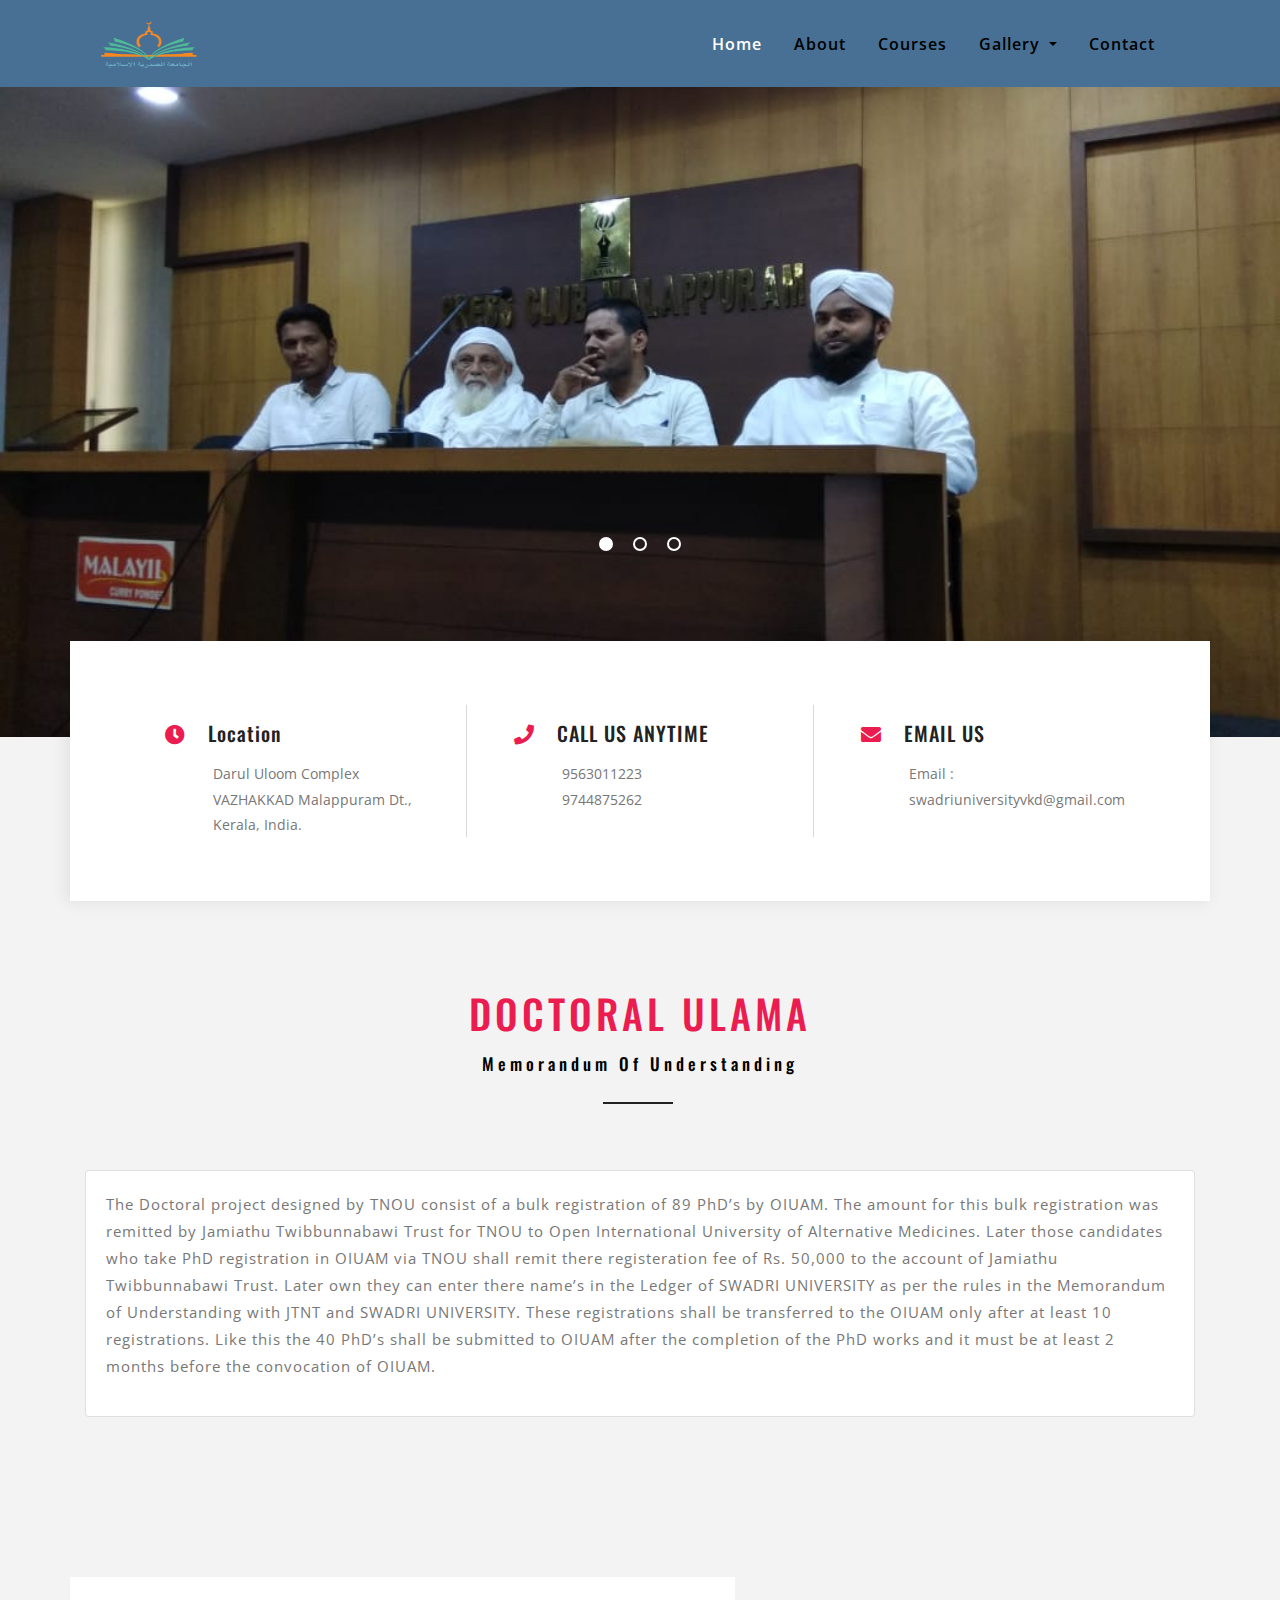
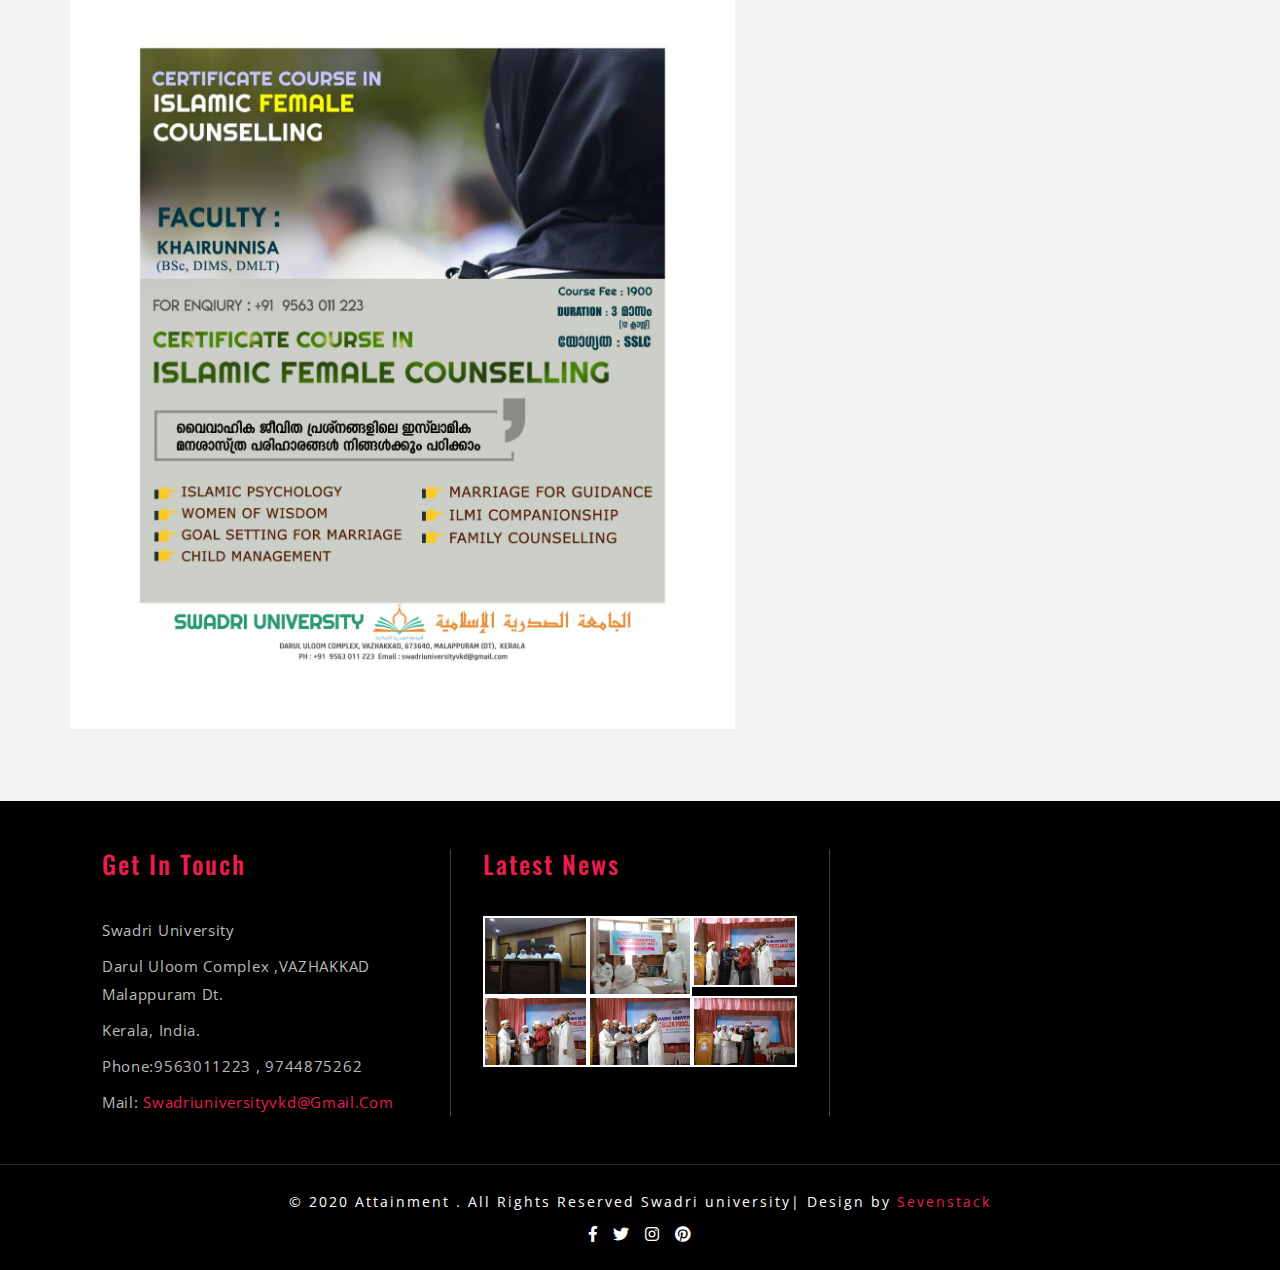
==== index.html @ e58b85b8 "fist comment" ====
<!--
Author: W3layouts
Author URL: http://w3layouts.com
License: Creative Commons Attribution 3.0 Unported
License URL: http://creativecommons.org/licenses/by/3.0/
-->
<!DOCTYPE html>
<html lang="zxx">

<head>
	<title>Swadri University</title>
	<!-- for-mobile-apps -->
	<meta name="viewport" content="width=device-width, initial-scale=1">
	  <meta charset="utf-8" />
	<meta name="keywords" content="Attainment Responsive web template, Bootstrap Web Templates, Flat Web Templates, Android Compatible web template, 
Smartphone Compatible web template, free webdesigns for Nokia, Samsung, LG, SonyEricsson, Motorola web design" />
	<script> 
		addEventListener("load", function () {
			setTimeout(hideURLbar, 0);
		}, false);

		function hideURLbar() {
			window.scrollTo(0, 1);
		}
	</script>
	<!-- //for-mobile-apps -->
	 <link href="css/bootstrap.css" type="text/css" rel="stylesheet" media="all">
	<!--banner slider  -->
	<link href="css/JiSlider.css" rel="stylesheet">
	<!-- //banner-slider -->
		<link rel="stylesheet" href="css/flexslider.css" type="text/css" media="screen" property="" />
	<link href="css/font-awesome.css" rel="stylesheet">
	<link href="css/style.css" rel="stylesheet" type="text/css" media="all" />
	<link href="//fonts.googleapis.com/css?family=Oswald:400,500,600,700" rel="stylesheet">
<link href="//fonts.googleapis.com/css?family=Open+Sans:300,300i,400,400i,600,600i,700,700i,800,800i&amp;subset=cyrillic,cyrillic-ext,greek,greek-ext,latin-ext,vietnamese" rel="stylesheet">

</head>

<body>
	<!-- header -->
	<section class="w3layouts-header py-2">
		<div class="container">
			  <!-- header -->
        <header>
                <nav class="navbar navbar-expand-lg navbar-light bg-gradient-secondary">
                    <h1>
                        <a class="navbar-brand" href="index.html">
                         <img src="images/logo.png" height="50" width="100">
                        </a>
                    </h1>
                    <button class="navbar-toggler ml-md-auto" type="button" data-toggle="collapse" data-target="#navbarSupportedContent" aria-controls="navbarSupportedContent"
                        aria-expanded="false" aria-label="Toggle navigation">
                        <span class="navbar-toggler-icon"></span>
                    </button>
                    <div class="collapse navbar-collapse" id="navbarSupportedContent">
                        <ul class="navbar-nav ml-lg-auto text-center">
                            <li class="nav-item active  mr-3">
                                <a class="nav-link" href="index.html">Home
                                    <span class="sr-only">(current)</span>
                                </a>
                            </li>
                            <li class="nav-item  mr-3">
                                <a class="nav-link" href="about.html">about</a>
                            </li>
							 <li class="nav-item  mr-3">
                                <a class="nav-link" href="services.html">Courses</a>
                            </li>
                            <li class="nav-item dropdown mr-3">
                                <a class="nav-link dropdown-toggle" href="#" id="navbarDropdown" role="button" data-toggle="dropdown" aria-haspopup="true"
                                    aria-expanded="false">
                                    Gallery
                                </a>
                                <div class="dropdown-menu" aria-labelledby="navbarDropdown">
                                    <a class="dropdown-item" href="gallery.html">Gallery</a>
				
                                </div>
                            </li>
                            <li class="nav-item mr-3">
                                <a class="nav-link" href="contact.html">contact</a>
                            </li>
                        </ul>
                    </div>
                </nav>
        </header>
        <!-- //header -->
		</div>
	</section>
	<!-- //header -->
	<!-- banner -->
	<section class="banner-silder">
		<div id="JiSlider" class="jislider">
			<ul>
				<li>
					<div class="banner-top banner-top1">
						<div class="container">
							<!-- <div class="banner-info info2">
								<h3>AL Swadri University</h3>
								<p>Lorem ipsum dolor sit amet, consectetur adipiscing elit. Sed malesuada neque et turpis hendrerit, et porta dui efficitur. Aenean auctor dui sit amet aliquet mollis.</p>
							</div> -->
						</div>
					</div>
				</li>
				<li>
					<div class="banner-top banner-top2">
						<div class="container">
							<!-- <div class="banner-info bg3 info2">
								<h3>Providing Higher Education</h3>
								<p>Lorem ipsum dolor sit amet, consectetur adipiscing elit. Sed malesuada neque et turpis hendrerit, et porta dui efficitur. Aenean auctor dui sit amet aliquet mollis.</p>
							</div> -->
						</div>
					</div>
				</li>
				<li>
					<div class="banner-top banner-top3">
						<div class="container">
							<!-- <div class="banner-info bg3">
								<h3>Creating Your Future</h3>
								<p>Lorem ipsum dolor sit amet, consectetur adipiscing elit. Sed malesuada neque et turpis hendrerit, et porta dui efficitur. Aenean auctor dui sit amet aliquet mollis.</p>
							</div> -->
						</div>
					</div>
				</li>
			</ul>
		</div>
		</section>
		<!-- //banner -->
		<!-- banner bottom -->
		<section class="banner-btm">
			<div class="container">
				<div class="row banner-bottom-main bg-white">
						<div class="col-md-4 banner-grid2">
							<div class="banner-subg1">
								<h3 class="mt-3"><span class="fas fa-clock pr-3" aria-hidden="true"></span> Location</h3>
								<p class="mt-3 pl-5">Darul Uloom Complex </p>
								<p class="pl-5">VAZHAKKAD Malappuram Dt., Kerala, India.</p>
							</div>
						</div>
						<div class="col-md-4 banner-grid2">
							<div class="banner-subg1">
								<h3 class="mt-3"><span class="fas fa-phone pr-3" aria-hidden="true"></span> CALL US ANYTIME</h3>
								<p class="mt-3 pl-5">9563011223</p>
								<p class="pl-5">9744875262</p>
							</div>
						</div>
						<div class="col-md-4 banner-grid2">
							<div class="banner-subg1">
								<h3 class="mt-3"><span class="fas fa-envelope pr-3" aria-hidden="true"></span> EMAIL US</h3>
								<p class="mt-3 pl-5">Email :<a href="mailto:example@email.com"> swadriuniversityvkd@gmail.com</a></p>
								<!-- <p class="pl-5">Email :<a href="mailto:example@email.com"> mail@example.com</a></p> -->
							</div>
						</div>
				</div>
			</div>
		</section>
		<!-- //banner bottom -->
	<!-- courses -->
	<section class="wthree-row w3-about  py-5">
		<div class="container py-md-4 mt-md-3">
			<h3 class="heading-agileinfo">
DOCTORAL ULAMA<span>Memorandum of Understanding</span></h3>
			<div class="card-deck mt-md-5 pt-5">
				  <div class="card">
					<div class="card-body w3ls-card">
					  <p class="card-text mb-3 ">The Doctoral project designed by TNOU consist of a bulk
registration of 89 PhD’s by OIUAM. The amount for this bulk
registration was remitted by Jamiathu Twibbunnabawi Trust for
TNOU to Open International University of Alternative Medicines.
Later those candidates who take PhD registration in OIUAM via
TNOU shall remit there registeration fee of Rs. 50,000 to the
account of Jamiathu Twibbunnabawi Trust. Later own they can
enter there name’s in the Ledger of SWADRI UNIVERSITY as per the
rules in the Memorandum of Understanding with JTNT and SWADRI
UNIVERSITY. These registrations shall be transferred to the OIUAM
only after at least 10 registrations. Like this the 40 PhD’s shall be
submitted to OIUAM after the completion of the PhD works and it
must be at least 2 months before the convocation of OIUAM.</p>
						
					</div>
				  </div>
				  <!-- <div class="card">
					<img src="images/b.jpg" class="img-fluid" alt="Card image cap">
					<div class="card-body w3ls-card">
					  <h5 class="card-title">GE FLUENCY PLUS</h5>
					   <p class="card-text mb-3 ">This is a longer card with supporting text below as a natural lead-in to additional content.</p>
						
					</div>
				  </div>
				  <div class="card">
					<img src="images/a.jpg" class="img-fluid" alt="Card image cap">
					<div class="card-body w3ls-card">
					  <h5 class="card-title">PART-TIME COURSES</h5>
					   <p class="card-text mb-3 ">This is a longer card with supporting text below as a natural lead-in to additional content.</p>
						
					</div>
				  </div>
				</div>
            </div> -->
        </section>
<!-- //courses -->
	<!-- prepare -->
	<div class="prepare_wthree py-5">
		<div class="container py-md-4 mt-md-3">
			<div class="row prepare_top">
				<div class="col-lg-7 prepare_top_right">
					<!-- <h5 class="mb-3">About</h5> -->
					
					<img src="images/banner.jpeg" alt=" " class="img-fluid" />
				</div>
				<div class="col-lg-5 prepare_top_left">
				</div>
				
			</div>
		</div>
	</div>
	<!-- //prepare -->
	<!-- categories -->
	<!-- <section class="categories_agile py-5">
		<div class="container py-md-4 mt-md-3">
		<h3 class="heading-agileinfo">Categories <span>Providing Higher Education</span></h3>
			<div class="row categories-top mt-md-5 pt-5">
				<div class="col-md-4 categories-left1">
				</div>
				<div class="col-md-8 categories-left">
					<div class="row">
						<div class="col-md-6 col-sm-6 categories_sub cats">
							<div class="categories_sub1">
								<h3 class="mt-3">TEACHING</h3>
								<p class="mt-3 mb-3">Lorem ipsum dolor sit amet, consectetur adipisicing elit, sed do</p>
							</div>
							<div class="categories_sub1">
								<h3 class="mt-3"> CLASSES</h3>
								<p class="mt-3 mb-3">Lorem ipsum dolor sit amet, consectetur adipisicing elit, sed do</p>
							</div>
							<div class="categories_sub1">
								<h3 class="mt-3">AFFORDABLE</h3>
								<p class="mt-3 mb-3">Lorem ipsum dolor sit amet, consectetur adipisicing elit, sed do</p>
							</div>
						</div>
						<div class="col-md-6 col-sm-6 categories_sub cats1">
							<div class="categories_sub2">
								<h3 class="mt-3">CERTIFICATION</h3>
								<p class="mt-3 mb-3">Lorem ipsum dolor sit amet, consectetur adipisicing elit, sed do</p>
							</div>
							<div class="categories_sub2">
								<h3 class="mt-3">MATERIALS</h3>
								<p class="mt-3 mb-3">Lorem ipsum dolor sit amet, consectetur adipisicing elit, sed do</p>
							</div>
							<div class="categories_sub2">
								<h3 class="mt-3">TEACHING</h3>
								<p class="mt-3 mb-3">Lorem ipsum dolor sit amet, consectetur adipisicing elit, sed do</p>
							</div>
						</div>
					</div>
				</div>
			</div>
		</div>
	</section> -->
	<!-- //categories -->
<!-- stats -->
<!-- <section class="stats  py-5">
		<div class="container py-md-4 mt-md-3">
			<h3 class="tittle-w3ls text-center mb-3">LET THE NUMBERS SPEAK FOR US</h3>
			<div class="row inner_w3l_agile_grids-1 pt-4 mt-md-4">
			<div class="col-md-3 col-sm-6 w3layouts_stats_left w3_counter_grid">
				<p class="counter">546</p>
				<h3>STUDENTS</h3>
			</div>
			<div class="col-md-3 col-sm-6 w3layouts_stats_left w3_counter_grid1">
				<p class="counter">45</p>
				<h3>LEARNING PROGRAMS</h3>
			</div>
			<div class="col-md-3 col-sm-6 w3layouts_stats_left w3_counter_grid2">
				<p class="counter">5</p>
				<h3>LANGUAGES</h3>
			</div>
			<div class="col-md-3 col-sm-6 w3layouts_stats_left w3_counter_grid2">
				<p class="counter">15</p>
				<h3>TEACHERS</h3>
			</div>
		</div>
   </div>	
</section> -->
<!-- //stats -->
<!-- Clients -->
<!-- <div class="clients bg-white py-5">
		<div class="container py-md-4 mt-md-3">
	
				<h3 class="heading-agileinfo">WHAT OUR STUDENTS SAY <span>Providing Higher Education</span></h3>
		
			
			<section class="slider mt-md-5 pt-5">
				<div class="flexslider">
					<ul class="slides">
						<li>
							<img src="images/a.jpeg" alt="" />
								<p>Lorem ipsum dolor sit amet, consectetur adipiscing elit, sed do eiusmod tempor incididunt ut labore et dolore magna aliqua. Ut enim ad minim veniam, quis nostrud exercitation .</p>
								<div class="client">
									<h5>Gerald Roy</h5>
								</div>
						</li>
						<li>
							<img src="images/b.jpg" alt="" />
								<p>Lorem ipsum dolor sit amet, consectetur adipiscing elit, sed do eiusmod tempor incididunt ut labore et dolore magna aliqua. Ut enim ad minim veniam, quis nostrud exercitation .</p>
								<div class="client">
									<h5>Adam Brandom</h5>
								</div>
						</li>
						<li>
							<img src="images/b.jpg" alt="" />
								<p>Lorem ipsum dolor sit amet, consectetur adipiscing elit, sed do eiusmod tempor incididunt ut labore et dolore magna aliqua. Ut enim ad minim veniam, quis nostrud exercitation .</p>
								<div class="client">
									<h5>Steve Artur</h5>
								</div>
						</li>
						<li>
							<img src="images/b.jpg" alt="" />
								<p>Lorem ipsum dolor sit amet, consectetur adipiscing elit, sed do eiusmod tempor incididunt ut labore et dolore magna aliqua. Ut enim ad minim veniam, quis nostrud exercitation .</p>
								<div class="client">
									<h5>Martin Victor</h5>
								</div>
						</li>
					</ul>
				</div>
			</section>
		</div>
</div> -->
<!-- //Clients -->
<!-- Footer -->
	<footer class="footer-section py-5">
		<div class="container">
			<div class="row">
				
				<div class="col-lg-4 footer-grids">
					<h3>Get in touch</h3>
					<p>Swadri University </p>
					<p class="my-2"> Darul Uloom Complex ,VAZHAKKAD Malappuram Dt.</p>
					<p class="phone">Kerala, India.</p>
					<p class="phone my-2">Phone:9563011223 , 9744875262</p>
					<p class="phone">Mail:
						<a href="mailto:info@example.com">swadriuniversityvkd@gmail.com</a>
					</p>
				</div>
				<div class="col-lg-4 footer-grids">
					<h2>Latest News</h2>
					<div class="d-flex justify-content-around">
						<a href="#" class="col-4">
							<img src="images/a.jpeg" class="img-fluid" alt="Responsive image">
						</a>
						<a href="#" class="col-4">
							<img src="images/b.jpeg" class="img-fluid" alt="Responsive image">
						</a>
						<a href="#" class="col-4">
							<img src="images/c.jpeg" class="img-fluid" alt="Responsive image">
						</a>
					</div>
					<div class="d-flex justify-content-around">
						<a href="#" class="col-4">
							<img src="images/d.jpeg" class="img-fluid" alt="Responsive image">
						</a>
						<a href="#" class="col-4">
							<img src="images/e.jpeg" class="img-fluid" alt="Responsive image">
						</a>
						<a href="#" class="col-4">
							<img src="images/f.jpeg" class="img-fluid" alt="Responsive image">
						</a>
					</div>
				</div>
				<!-- <div class="col-lg-4 footer-grids">
					<h3>Twitter feed</h3>
					<ul class="w3agile_footer_grid_list">
						<li>Ut aut reiciendis voluptatibus adipiscing
							<a href="#">example.com</a> alias, ut aut.
							<span>
								<i class="fab fa-twitter"></i> 02 days ago</span>
						</li>
						<li>Itaque earum rerum hic tenetur a sapiente
							<a href="#">example.com</a> ut aut.
							<span>
								<i class="fab fa-twitter"></i> 03 days ago</span>
						</li>
					</ul>
				</div> -->
			</div>
		</div>
	</footer>
	<!-- //Footer -->
<!-- copyright -->
	<section class="copyright-w3layouts py-xl-4 py-3">
		<div class="container">
			<p>© 2020 Attainment . All Rights Reserved   Swadri university| Design by 
				<a href="http://w3layouts.com/"> Sevenstack</a>
			</p>
			<ul class="social-nav footer-social social two text-center mt-2">
					<li>
						<a href="#">
							<i class="fab fa-facebook-f" aria-hidden="true"></i>
						</a>
					</li>
					<li>
						<a href="#">
							<i class="fab fa-twitter" aria-hidden="true"></i>
						</a>
					</li>
					<li>
						<a href="#">
							<i class="fab fa-instagram" aria-hidden="true"></i>
						</a>
					</li>
					<li>
						<a href="#">
							<i class="fab fa-pinterest" aria-hidden="true"></i>
						</a>
					</li>
				</ul>
		</div>
	</section>
	<!-- //copyright -->
	<!-- Modal -->
	<div class="modal fade" id="myModal" tabindex="-1" role="dialog" aria-labelledby="exampleModalCenterTitle" aria-hidden="true">
		<div class="modal-dialog modal-dialog-centered" role="document">
			<div class="modal-content">
				<div class="modal-header">
					<h4 class="modal-title">Swadri University</h4>
					<button type="button" class="close" data-dismiss="modal" aria-label="Close">
						<span aria-hidden="true">&times;</span>
					</button>
				</div>
				<div class="modal-body">
					<div class="agileits-w3layouts-info">
						<img src="images/bg1.jpg" class="img-fluid" alt="" />
						<p>Duis venenatis, turpis eu bibendum porttitor, sapien quam ultricies tellus, ac rhoncus risus odio eget nunc. Pellentesque ac fermentum diam. Integer eu facilisis nunc, a iaculis felis. Pellentesque pellentesque tempor enim, in dapibus turpis porttitor quis. </p>
					</div>
				</div>
				<div class="modal-footer">
					<button type="button" class="btn btn-secondary" data-dismiss="modal">Close</button>
					<button type="button" class="btn btn-primary">Save changes</button>
				</div>
			</div>
		</div>
	</div>
	<!-- //Modal -->
	<!-- js -->
	<script src="js/jquery-2.2.3.min.js"></script>
	<!-- //js-->
	<!--banner-slider-->
	<script src="js/JiSlider.js"></script>
	<script> 
		$(window).load(function () {
			$('#JiSlider').JiSlider({
				color: '#fff',
				start: 1,
				reverse: false
			}).addClass('ff')
		})
	</script>
	<!-- //banner-slider -->
	<!-- stats -->
	<script src="js/jquery.waypoints.min.js"></script>
	<script src="js/jquery.countup.js"></script>
		<script>
			$('.counter').countUp();
		</script>
<!-- //stats -->

	<!-- FlexSlider-JavaScript -->
	<script defer src="js/jquery.flexslider.js"></script>
	<script type="text/javascript">
		
				$(window).load(function(){
				$('.flexslider').flexslider({
					animation: "slide",
					start: function(slider){
						$('body').removeClass('loading');
					}
			});
		});
	</script>
<!-- //FlexSlider-JavaScript -->
	
	<!-- Bootstrap core JavaScript
    ================================================== -->
	<!-- Placed at the end of the document so the pages load faster -->
	 <script src="js/bootstrap.js"></script>
</body>

</html>
---- css/JiSlider.css ----
/****** JiSlider css ******/
	#JiSlider {
				width: 100%;
				height: 100%;
			}
.jislider ul {
	height: 100%;
	margin: 0;
	padding: 0;
	position: relative;
	list-style-type: none;
}

.jislider ul li {
	position: relative;
	height: 100%;
	float: left;
	overflow: hidden;
}

.jislider__img {
	position: absolute;
	top: 0;
	left: 0;
	background-size: cover;
	background-position: center;
	width: 100%;
	height: 100%;
	z-index: -1;
}

.jislider__left-arrow {
	position: absolute;
	left: 30px;
	top: 0;
	bottom: 0;
	margin: auto;
	width: 30px;
	height: 60px;
	cursor: pointer;
	display:none;
}

.jislider__left-arrow__top {
	content: '';
	position: absolute;
	top: 0;
	left: 0;
	width: 2px;
	height: 30px;
	background-color: inherit;
	-webkit-transform: rotate(30deg) translateX(10px) translateY(-3px);
	-ms-transform: rotate(30deg) translateX(10px) translateY(-3px);
	transform: rotate(30deg) translateX(10px) translateY(-3px);
	display:none;
}

.jislider__left-arrow__bottom {
	content: '';
	position: absolute;
	bottom: 0;
	left: 0;
	width: 2px;
	height: 30px;
	background-color: inherit;
	-webkit-transform: rotate(-30deg) translateX(10px) translateY(3px);
	-ms-transform: rotate(-30deg) translateX(10px) translateY(3px);
	transform: rotate(-30deg) translateX(10px) translateY(3px);
	display:none;
}


.jislider__right-arrow {
	position: absolute;
	right: 30px;
	top: 0;
	bottom: 0;
	margin: auto;
	width: 30px;
	height: 60px;
	cursor: pointer;
	display:none;
}

.jislider__right-arrow__top {
	content: '';
	position: absolute;
	top: 0;
	right: 0;
	width: 2px;
	height: 30px;
	background-color: inherit;
	-webkit-transform: rotate(-30deg) translateX(-10px) translateY(-3px);
	-ms-transform: rotate(-30deg) translateX(-10px) translateY(-3px);
	transform: rotate(-30deg) translateX(-10px) translateY(-3px);
	display:none;
}

.jislider__right-arrow__bottom {
	content: '';
	position: absolute;
	bottom: 0;
	right: 0;
	width: 2px;
	height: 30px;
	background-color: inherit;
	-webkit-transform: rotate(30deg) translateX(-10px) translateY(3px);
	-ms-transform: rotate(30deg) translateX(-10px) translateY(3px);
	transform: rotate(30deg) translateX(-10px) translateY(3px);
	display:none;
}

.jislider__controller {
    position: absolute;
    max-width: 80%;
    padding: 0 30px;
    left:0%;
    right: 0;
    bottom: 27%;
    margin: auto;
    text-align: center;
}

.jislider__button {
    display: inline-block;
    width: 14px;
    height: 14px;
    margin: 5px 10px;
    border-radius: 50%;
    -webkit-border-radius: 50%;
    -o-border-radius: 50%;
    -moz-border-radius: 50%;
    -ms-border-radius: 50%;
    cursor: pointer;
    border: 2px solid #fff!important;
}
.jislider__button.jislider__on {
    background: #fff!important;
    border: 2px solid #fff!important;
}
.jislider__controller {
    width: 500px!important;
}
/*--start-responsive-design--*/

@media (max-width:600px){
	.jislider__left-arrow {
		position: absolute;
		left: 10px;
		top: 0;
		bottom: 0;
		margin: auto;
		width: 30px;
		height: 60px;
		cursor: pointer;
	}
	.jislider__right-arrow {
		position: absolute;
		right: 10px;
		top: 0;
		bottom: 0;
		margin: auto;
		width: 30px;
		height: 60px;
		cursor: pointer;
	}
}
@media (max-width:480px){

	
}
@media (max-width:414px){

}
@media (max-width:384px){

}
@media (max-width:375px){
	.jislider__controller {
		bottom: 16%;
	}
}
@media (max-width:320px){
.jislider__controller {
		bottom: 13%;
	}
}
---- css/style.css ----
/*--
Author: W3layouts
Author URL: http://w3layouts.com
License: Creative Commons Attribution 3.0 Unported
License URL: http://creativecommons.org/licenses/by/3.0/
--*/

html,
body {
    background:#f3f3f3;
   font-family: 'Open Sans', sans-serif;
}

p {
    margin: 0;
    color: #777;
    font-size: 14px;
    line-height: 1.8;
}

h1,
h2,
h3,
h4,
h5,
h6 {
  font-family: 'Oswald', sans-serif;
    margin: 0;
}

ul,
label {
    margin: 0;
    list-style-type: none;
    padding: 0;
}

body a {
    transition: 0.5s all;
    -webkit-transition: 0.5s all;
    -moz-transition: 0.5s all;
    -o-transition: 0.5s all;
    -ms-transition: 0.5s all;
    text-decoration: none;
    outline: none;
}

body a:hover {
    text-decoration: none;
}
/*-- header --*/
.header-grid-left ul li a,
.new-collections-grid1-image-pos a,
.new-collections-grid1 h4 a,
.login a,
.register-home a,
.checkout-right-basket a,
.bootstrap-tab-text-grid-right ul li a,
.occasion-cart a,
input[type="submit"],
.mail-grid-right1 ul li a,
.categories ul li a,
.new-products-grid-right-add-cart p a,
.new-products-grid-right h4 a,
.products-right-grid1-add-cart p a,
.timer-grid-left h3 a,
.new-collections-grid1-left p a,
.copy-right p a,
.footer-grid-sub-grid-right h4 a,
input[type="submit"],
.footer-grid ul li a {
    transition: .5s ease-in-out;
    -webkit-transition: .5s ease-in-out;
    -moz-transition: .5s ease-in-out;
    -o-transition: .5s ease-in-out;
}
.w3layouts-header {
    background:#477094;
}
.navbar-light .navbar-brand {
   color:#fff;
}
a.navbar-brand {
    text-transform: uppercase;
    font-size: 1em;
    letter-spacing: 1px;
    display: initial;
	color:#fff;
}
.navbar-light .navbar-brand:hover, .navbar-light .navbar-brand:focus {
    color: #fff;
}
header h1 a {
	color:#fff;
	display: block;
	font-size: 12px;
	letter-spacing: 5px;
	word-spacing: 5px;
}
li.nav-item {
	font-weight: 600;
	font-size:16px;
	color: #000;
}
.navbar-light .navbar-nav .nav-link {
    font-weight: 600;
    text-transform: capitalize;
    color: #000;
    letter-spacing: 1px;
    padding: 0 0.5em;
}
.navbar-light .navbar-nav .nav-link:hover,
.navbar-light .navbar-nav .nav-link:focus,
.navbar-light .navbar-nav .show>.nav-link,
.navbar-light .navbar-nav .active>.nav-link,
.navbar-light .navbar-nav .nav-link.show,
.navbar-light .navbar-nav .nav-link.active {
	color:#fff;
	background:transparent;
	border-radius: 5px;
}
.dropdown-item {
	color: #fff;
}
.dropdown-menu {
    background-color: #1b1b1a;
}
.w3ls-btn {
	letter-spacing: 1px;
	font-weight: 600;
}
.dropdown-item:hover, .dropdown-item:focus {
    color: #eb1d50;
    text-decoration: none;
    background-color: transparent;
}
/*-- //header --*/
/*-- //banner --*/
/*-- banner-top --*/
.banner-info {
    padding: 13em 0 0em;
    text-align: center;
}
.banner-top1 {
    background: url(../images/a.jpeg) no-repeat center;
    background-size: cover;
    -webkit-background-size: cover;
    -moz-background-size: cover;
    -o-background-size: cover;
    -moz-background-size: cover;
}
.banner-top2 {
    background: url(../images/b.jpeg) no-repeat center;
    background-size: cover;
    -webkit-background-size: cover;
    -moz-background-size: cover;
    -o-background-size: cover;
    -moz-background-size: cover;
}
.banner-top3 {
    background: url(../images/c.jpeg) no-repeat center;
    background-size: cover;
    -webkit-background-size: cover;
    -moz-background-size: cover;
    -o-background-size: cover;
    -moz-background-size: cover;
}
.banner-top1,
.banner-top2,
.banner-top3 {
    min-height: 650px;
}
.banner-info h3 {
    color: #fff;
    font-size: 55px;
	letter-spacing:2px;
    text-transform: capitalize;
    margin-bottom: 10px;
	
}
.banner-info.info2 h3 {
    text-shadow: 0px 0px 0px #9a3c03;
    color: #fff;
}
.banner-info p {
    color: #ffffff;
    font-size: 18px;
    letter-spacing: 1px;
    font-weight: 400;
    line-height: 1.8em;
    margin: 2em auto;
    width: 80%;
    text-transform: capitalize;
}
.bg3 {
    text-align: center;
}
/* //banner */
label.contact-form-text {
    font-size: 15px;
    margin: 0.8em 0 0.5em;
    color: #ffffff;
    font-weight: 400;
}
.agileinfo-contact-main-address span {
    color: #ff0000;
}
.icon2 {
    margin-bottom: 1em;
}
label.header span {
    color: #fd1707;
}
.banner_form input[type=text] {
    padding: 0.6em 0.8em;
    color: #000;
    width: 100%;
    font-size: 15px;
    outline: none;
    border: 1px solid #c5c0c0;
    background: #f5f5f5;
    font-weight: 400;
}
.banner_form input[type="email"] {
    width: 100%;
    padding: 0.75em 1em;
    color: #000;
    font-size: 1em;
    outline: none;
    border: 1px solid #c5c0c0;
    background: #f5f5f5;
}
.form-select select {
    border: none;
    outline: none;
    font-size: 0.9em;
    background: url(../images/icon.png) no-repeat 95% center #f5f5f5;
    width: 100%;
    padding: 0.9em 1.5em;
    color: #000;
    -webkit-appearance: none;
    border: 1px solid #c5c0c0;
    font-weight: 600;
}
.banner_form input[type="submit"] {
    width: 100%;
    text-transform: uppercase;
    outline: none;
    cursor: pointer;
    color: #000000;
    font-size: 1em;
    font-weight: 600;
    padding: 0.5em 0;
    letter-spacing: 1px;
    border: none;
    background: #eb1d50;
    margin-top: 20px;
}
.banner_form input[type="submit"]:hover {
    color: #1853a1;
    background: rgb(255, 255, 255);
}
.banner-btm {
    position:relative;
}
span.fas {
    color: #eb1d50;
}
.banner-btm-grid2 {
    padding: 0;
}
.banner-subg1 p a {
    color: #777;
}
.banner-subg1 {
    padding: 0 2em;
}
.banner-grid2:nth-child(2){
    border-right:1px solid #d8d8d8;
	border-left: 1px solid #d8d8d8;
}
.banner-btmg1,
.w3layouts-reg-form {
    background: #000;
    padding: 2.5em;
}
.banner-bottom-main {
    box-shadow: -3px 0px 15px 1px rgba(0, 0, 0, 0.08);
    padding: 4em 3em;
    background: #fff;
    text-align: left;
    margin-top: -6em;
}
.banner-btmg1 h3 {
    font-size: 28px;
    color: #eb1d50;
    font-weight: 500;
}
.banner-subg1 h3, .about-bottom h5 {
    color: #222222;
    font-size: 20px;
    letter-spacing: 1px;
    text-transform: capitalize;
}
.about-bottom h5 {
    color: #FFF;
}
.w3ls-about-bottom h5 {
    color: #9a3c03;
    font-weight: 500;
}
.banner-subg1 span.fa {
    font-size: 50px;
    color: #222;
}
.form-text {
    position: relative;
}
.banner-btmg1 img {
    position: absolute;
    right: -30px;
    width: 28%;
    top: -1px;
}
.form-text p {
    color: #fff;
    margin-top: 5px;
}
.form-tx textarea {
    font-size: 1em;
    color: #000;
    padding: 0.75em 1em;
    width: 100%;
    outline: none;
    resize: none;
    height: 3em;
    border: 1px solid #c5c0c0;
    background: #f5f5f5;
}
.read-btn a {
    color: #252424;
    display: inline-block;
    text-decoration: none;
    padding: 4px 16px;
    font-size: 18px;
    font-weight: 600;
    letter-spacing: 2px;
    text-transform: capitalize;
    background: #eb1d50;
    border: 2px solid #eb1d50;
    transition: .5s ease-in;
    -webkit-transition: .5s ease-in;
    -moz-transition: .5s ease-in;
    -o-transition: .5s ease-in;
    -ms-transition: .5s ease-in;
    border-radius: 0px;
}
.read-btn a:hover{
    background: #ffd200;
}
h4.modal-title {
    font-size: 24px;
    color: #000;
    font-weight: 600;
    letter-spacing: 2px;
}
.modal-body p {
    font-size: 15px;
    color: #777;
    line-height: 1.8em;
    padding: 20px 0;
}
/*-- //banner-bottom --*/
.heading-agileinfo {
    letter-spacing: 4px;
    font-size: 40px;
    text-align: center;
    color:#eb1d50;
    text-transform: uppercase;
    position: relative;
    margin-top: 0;
}
.heading-agileinfo span {
    display: block;
    font-size: 17px!important;
    margin-top: 1em;
    letter-spacing: 4px;
    text-transform: capitalize;
    color: #000000;
    font-weight: 500;
}
.heading-agileinfo span:after {
    content: '';
    background: #212121;
    height: 2px;
    width: 70px;
    position: absolute;
    top: 132%;
    right: 47%;
}
/*-- categories --*/
.categories_sub h3 {
    color: #222222;
    font-size: 20px;
    letter-spacing: 2px;
}
.categories_sub {
    text-align: right;
}
.categories-left1 {
    background: url(../images/1.jpg) no-repeat center;
    background-size: cover;
    -webkit-background-size: cover;
    -moz-background-size: cover;
    -o-background-size: cover;
    -moz-background-size: cover;
}
.categories_sub1,.categories_sub2 {
    padding: 2em;
    border: 1px solid #efefef;
}
.categories_sub1:nth-child(2){
	border:none;
}
.categories_sub1:nth-child(1),.categories_sub1:nth-child(3){
	border-right:none;
	border-left:none;
}
.categories_sub2:nth-child(2){
	border-top:none;
	border-bottom:none;
	border-right:none;
}
.categories_sub2:nth-child(1),.categories_sub2:nth-child(3){
	border-right:none;
}
.cats{
	padding-right:0;
}
.cats1{
	padding-left:0;
}
.categories-left{
	background:#fff;
	    box-shadow: -3px 0px 15px 1px rgba(0, 0, 0, 0.08);
}
/*-- //categories --*/
/*-- card --*/
h5.card-title {
    font-size: 20px;
    letter-spacing: 2px;
    margin-bottom: 1em;
    color: #000;
}
p.card-text {
    color: #777;
    font-size: 15px;
    line-height: 1.8em;
    letter-spacing: 1px;
}
/*-- //card --*/
/*-- prepare --*/
.prepare_wthree{
	background: url(../images/b.jpeg) no-repeat center;
    background-size: cover;
    -webkit-background-size: cover;
    -moz-background-size: cover;
    -o-background-size: cover;
    -moz-background-size: cover;
	    background-attachment: fixed;
}
.prepare_top_right {
    background: #fff;
    padding: 4em;
}
.prepare_wthree h5 {
    color: red;
    letter-spacing: 2px;
    font-size: 20px;
}
.prepare_wthree h4 {
    font-size: 25px;
    letter-spacing: 2px;
    line-height: 1.5;
}
/*-- //prepare --*/
/*-- clients--*/
.clients{
	padding:5em 0;
}
.clients label.line{
	background:#000;
}
.clients h4 {
	font-size: 16px;
	text-transform:uppercase;
	letter-spacing:2px;
	color:#000;
	margin-bottom:35px;
}

.flex-active-slide p {
    line-height: 30px;
    text-align: center;
    color: #777;
    font-style: italic;
    width: 70%;
    margin: 30px auto;
	letter-spacing:2px;
	font-size:15px;
}

.client h5 {
    font-size: 25px;
    color: #f14156;
    text-align: center;
}
/*-- //clients--*/
/*-- stats --*/
.stats{
	background: url(../images/bg2.jpg) no-repeat center;
    background-size: cover;
    -webkit-background-size: cover;
    -moz-background-size: cover;
    -o-background-size: cover;
   -moz-background-size: cover;
	    background-attachment: fixed;
}
.w3layouts_stats_left {
    padding: 0;
    text-align: center;
}
.w3layouts_stats_left p {
    font-size: 3.5em;
    font-weight: 700;
    letter-spacing: 2px;
    color:#eb1d50;
    margin: 0 0 0.2em 0;
}
.w3layouts_stats_left h3 {
    font-size: 20px;
    color: #ffffff;
    letter-spacing: 2px;
    font-weight: 500;
}
.inner_w3l_agile_grids-1 h6 {
    font-size: 15px;
    margin-top: 0.8em;
    color: #777;
}
section.stats h4 {
    font-size: 40px;
    width: 65%;
    text-align: center;
	line-height: 1.2em;
    margin: 0 auto;
    color: #2c363e;
    text-shadow: 0 1px 2px rgba(0, 0, 0, 0.37);
}
p.stap {
    font-size: 15px;
    color: #777;
    margin: 1em 0 5em;
    text-align: center;
}
h3.tittle-w3ls {
    color: #ffffff;
    font-size: 2em;
    letter-spacing: 2px;
}
/*-- //stats --*/
/*-- footer --*/

.footer-section {
    background: #000000;
}
.footer-grids:nth-child(2) {
    border-left: 1px solid #404040;
    border-right: 1px solid #404040;
}
.footer-grids {
	padding: 0em 2em;
}

.footer-grids a img {
	width: 100%;
	margin-bottom: 0px;
	border: 2px solid #fff;
}

.footer-grids a {
	padding: 0;
}

.footer-section h2, .footer-section h3 {
    color: #eb1d50;
    text-transform: capitalize;
    font-size: 25px;
    margin-bottom: 1.5em;
    letter-spacing: 2px;
}

.footer-grids p {
	color: #bbbbbb;
	line-height: 28px;
	font-size: 15px;
	letter-spacing: .7px;
}

.footer-grids p.phone {
	text-transform: capitalize;
}

ul.w3agile_footer_grid_list li {
	list-style-type: none;
	color: #bbbbbb;
	line-height: 28px;
	font-size: 15px;
	letter-spacing: .7px;
}

ul.w3agile_footer_grid_list li:nth-child(1) {
	margin-bottom: 1em;
}

ul.w3agile_footer_grid_list li a {
	color: #eb1d50;
	text-decoration: none;
}


ul.w3agile_footer_grid_list li span {
	display: block;
	color: rgba(169, 169, 169, 0.52);
}

ul.w3agile_footer_grid_list li span i {
	color: #1da1f2;
}

.footer-grids a {
	color: #eb1d50;
}

.footer-grids a:hover {
	color: #fff;
}

.copyright-w3layouts {
    background: #000000;
    border-top: 1px solid #2b2b2b;
}
.copyright-w3layouts p {
	color: #fff;
	font-size: 14px;
	letter-spacing: 2px;
	text-align: center;
}

.copyright-w3layouts a {
	color: #eb1d50;
	text-decoration: none;
}

.copyright-w3layouts a:hover {
	color: #ffffff;
}
.social-nav i {
    font-size: 16px;
    color: #fff;
}
.social-nav li {
    display: inline-block;
    margin: 0 6px;
}
/*-- //Footer --*/
/*-- services --*/
.w3-agile-services{
    padding:5em 0;
}

.w3l-heading h3,.w3l-heading h2{
	text-align:center;
}
.w3l-services-heading h3{
	color:#FFFFFF;
}
.services-right-grid {
    text-align: center;
}
.services-icon i.fa{
    color:#eb1d50;
    font-size: 3em;
}

.modal-title {
    text-align: center;
    font-size: 2em;
    text-transform: uppercase;
    font-weight: 600;
    margin: .5em 0;
	    color: #00BCD4;
    letter-spacing: 1px;
}
.span1{
	color:#000;
}
.agileits-w3layouts-info p {
    font-size: 1em;
    line-height: 1.8em;
    color: #999;
}
.modal-content {
	border-radius:0px;
}
.agileits-w3layouts-info img {
    width: 100%;
}
.services-right-grid:hover i.fa{
	color:#2f679e;
	transition: 0.5s all;
	-webkit-transition: 0.5s all;
	-o-transition: 0.5s all;
	-moz-transition: 0.5s all;
	-ms-transition: 0.5s all;	
}
.services-icon-info h5 {
    color: #00030a;
    font-size: 20px;
    margin: 2em 0 0 0;
    letter-spacing: 1px;
}
.services-right-grids:nth-child(2){
	margin: 3em 0 0 0;
}
.services-icon-info p {
    color: #9f9f9f;
    font-size:15px;
    margin: 1em 0 0 0;
    line-height: 1.8em;
}
.services-icon-info h4 {
    margin: 1em 0 0 0;
    padding: 1em;
    background: #93c83f;
    width: 42%;
    margin: 1em auto;
    border-radius:6%;
}
.services-icon-info h4:hover {
    background:#03a9f4;
}
.services-icon-info h4 a {
    text-decoration: none;
	color:#fff;
}
.se-top {
    border: 1px solid #e5e7e9;
    padding:40px 40px;
}
/*-- //services --*/
/*-- about --*/
.welcome-left h3 {
    color: #000;
    font-size: 36px;
    letter-spacing: 1px;
}
.welcome-left h4 {
    color: #8a8989;
    font-size: 17px;
    line-height: 1.8;
    margin: 15px 0;
    letter-spacing: 1px;
}
.welcome-left p {
    font-size: 15px;
    color: #777;
    line-height: 1.8em;
}
/*-- //about --*/
/*-- team --*/
  
.team_grid_info h3 {
    font-size: 1.2em;
    color: #222;
    margin: 1.5em 0 0.5em 0;
    font-weight: 600;
}

.team_grid_info p {
    color: #b7b6b6;
    font-size: 1em;
}

ul.team_icons li {
	display: inline-block;
	margin-right: 1em;
}

.team_grid ul li:last-child {
	margin: 0;
}
.team_grid_info:hover{
	background:#eb1d50;
}
.team_grid_info {
    text-align: center;
    padding: 0;
    -webkit-transition: 0.5s ease-in;
    -moz-transition: 0.5s ease-in;
    -ms-transition: 0.5s ease-in;
    -o-transition: 0.5s ease-in;
    transition: 0.5s ease-in;
    border: 1px solid #ddd;
    padding: 2em 2em;
    background: #f5fbf6;
}

.team_icons ul li {
	list-style: none;
	display: inline-block;
	margin-right: 10px;
}

.team_icons ul li a i {
	height: 32px;
	width: 32px;
	background: none;
	line-height: 31px;
	color: #222;
	transition: 0.5s all;
	-webkit-transition: 0.5s all;
	-moz-transition: 0.5s all;
	-o-transition: 0.5s all;
	-ms-transition: 0.5s all;
	border: 1px solid #24262d;
	    border-radius: 5px;
}
.team_icons ul li a i:hover {
    color: #f97c69;
    border: 1px solid #f97c69;
}

.team_grid_info img {
	margin: 0 auto;
	text-align: center;
	border-radius: 15px;
}
.team_icons ul {
    margin-top: 1em;
}
.ab_info img{
	width:100%;
}
.ab_info h4 {
    margin-top: 1em;
    font-size: 1.4em;
    font-weight: 600;
    color: #7f67f8;
}
p.sub_p {
    margin: 1.2em 0 0;
}
section.mid_slider {
    padding: 5em 0;
}
/*-- //team --*/
/*-- gallery --*/

.w3_agile_gallery_effect {
    position: relative;
}

a.sb {
    display: block;
}

.hover14 figure {
    overflow: hidden;
    position: relative;
    margin: 0;
}

.hover14 figure::before {
    position: absolute;
    top: 0;
    left: -75%;
    z-index: 2;
    display: block;
    content: '';
    width: 50%;
    height: 100%;
    background: -webkit-linear-gradient(left, rgba(255, 255, 255, 0) 0%, rgba(255, 255, 255, .3) 100%);
    background: linear-gradient(to right, rgba(255, 255, 255, 0) 0%, rgba(255, 255, 255, .3) 100%);
    -webkit-transform: skewX(-17deg);
    -moz-transform: skewX(-17deg);
    -o-transform: skewX(-17deg);
    -ms-transform: skewX(-17deg);
    transform: skewX(-17deg);
}

.hover14 figure:hover::before {
    -webkit-animation: shine .95s;
    -moz-animation: shine .95s;
    animation: shine .95s;
}

@-webkit-keyframes shine {
    100% {
        left: 125%;
    }
}

@keyframes shine {
    100% {
        left: 125%;
    }
}

/*-- //gallery --*/

.banner-1 {
    background: url(../images/g.jpeg) no-repeat center;
    background-size: cover;
    min-height: 300px;
}
/*--contact--*/

.map iframe {
    width: 100%;
    min-height: 350px;
    border: 5px solid #eb1d50;
}

.address h5 {
    color: #000;
    text-transform: capitalize;
    font-size: 1.1em;
}

.address p a,
p.c-txt {
    color: #777;
}

.address p a:hover {
    color: #000;
}

.contact-top1 .form-group label,
form.f-color .form-control {
    color: #000;
    letter-spacing: 1px;
}

.contact-top1 h5 {
    font-size: 2em;
}

.address h5 {
    font-size: 1.5em;
}

/*--//contact--*/
/*--Typography--*/
.well {
    font-weight: 300;
    font-size: 14px;
}
.list-group-item {
    font-weight: 300;
    font-size: 14px;
}
li.list-group-item1 {
    font-size: 14px;
    font-weight: 300;
}
.show-grid [class^=col-] {
    background: #fff;
	text-align: center;
	margin-bottom: 10px;
	line-height: 2em;
	border: 10px solid #f0f0f0;
}
.show-grid [class*="col-"]:hover {
	background: #e0e0e0;
}
.grid_3{
	margin-bottom:2em;
}
.xs h3, h3.m_1{
	color:#000;
	font-size:1.7em;
	font-weight:300;
	margin-bottom: 1em;
}
.grid_3 p{
	color: #999;
	font-size: 0.85em;
	margin-bottom: 1em;
	font-weight: 300;
}
.label {
	font-weight: 300 !important;
	border-radius:4px;
}  
.grid_5{
	background:none;
	padding:2em 0;
}
.grid_5 h3, .grid_5 h2, .grid_5 h1, .grid_5 h4, .grid_5 h5, h3.hdg, h3.bars {
    margin-bottom: 1em;
    color:#eb1d50;
    font-size: 30px;
    letter-spacing: 2px;
}
.table > thead > tr > th, .table > tbody > tr > th, .table > tfoot > tr > th, .table > thead > tr > td, .table > tbody > tr > td, .table > tfoot > tr > td {
	border-top: none !important;
}
.tab-content > .active {
	display: block;
	visibility: visible;
}
.pagination > .active > a, .pagination > .active > span, .pagination > .active > a:hover, .pagination > .active > span:hover, .pagination > .active > a:focus, .pagination > .active > span:focus {
	z-index: 0;
}
.badge-primary {
	background-color: #03a9f4;
}
.badge-success {
	background-color: #fb5710;
}
.badge-warning {
	background-color: #ffc107;
}
.badge-danger {
	background-color: #e51c23;
}
.grid_3 p{
	line-height: 2em;
	color: #888;
	font-size: 0.9em;
	margin-bottom: 1em;
	font-weight: 300;
}
.bs-docs-example {
	margin: 1em 0;
}
section#tables  p {
	margin-top: 1em;
}
.tab-container .tab-content {
	border-radius: 0 2px 2px 2px;
	border: 1px solid #e0e0e0;
	padding: 16px;
	background-color: #ffffff;
}
.table td, .table>tbody>tr>td, .table>tbody>tr>th, .table>tfoot>tr>td, .table>tfoot>tr>th, .table>thead>tr>td, .table>thead>tr>th {
	padding: 15px!important;
}
.table > thead > tr > th, .table > tbody > tr > th, .table > tfoot > tr > th, .table > thead > tr > td, .table > tbody > tr > td, .table > tfoot > tr > td {
	font-size: 0.9em;
	color: #999;
	border-top: none !important;
}
.tab-content > .active {
	display: block;
	visibility: visible;
}
.label {
	font-weight: 300 !important;
}
.label {
	padding: 4px 6px;
	border: none;
	text-shadow: none;
}
.alert {
	font-size: 0.85em;
}
h1.t-button,h2.t-button,h3.t-button,h4.t-button,h5.t-button {
	line-height:2em;
	margin-top:0.5em;
	margin-bottom: 0.5em;
}
li.list-group-item1 {
	line-height: 2.5em;
}
.input-group {
	margin-bottom: 20px;
}
.in-gp-tl{
	padding:0;
}
.in-gp-tb{
	padding-right:0;
}
.list-group {
	margin-bottom: 48px;
}
ol {
	margin-bottom: 44px;
}
h2.typoh2{
    margin: 0 0 10px;
}
@media (max-width:768px){
.grid_5 {
	padding: 0 0 1em;
}
.grid_3 {
	margin-bottom: 0em;
}
}
@media (max-width:640px){
h1, .h1, h2, .h2, h3, .h3 {
	margin-top: 0px;
	margin-bottom: 0px;
}
.grid_5 h3, .grid_5 h2, .grid_5 h1, .grid_5 h4, .grid_5 h5, h3.hdg, h3.bars {
	margin-bottom: .5em;
}
.progress {
	height: 10px;
	margin-bottom: 10px;
}
ol.breadcrumb li,.grid_3 p,ul.list-group li,li.list-group-item1 {
	font-size: 14px;
}
.breadcrumb {
	margin-bottom: 25px;
}
.well {
	font-size: 14px;
	margin-bottom: 10px;
}
h2.typoh2 {
	font-size: 1.5em;
}
.label {
	font-size: 60%;
}
.in-gp-tl {
	padding: 0 1em;
}
.in-gp-tb {
	padding-right: 1em;
}
}
@media (max-width:480px){
.grid_5 h3, .grid_5 h2, .grid_5 h1, .grid_5 h4, .grid_5 h5, h3.hdg, h3.bars {
	font-size: 1.2em;
}
.table h1 {
	font-size: 26px;
}
.table h2 {
	font-size: 23px;
	}
.table h3 {
	font-size: 20px;
}
.label {
	font-size: 53%;
}
.alert,p {
	font-size: 14px;
}
.pagination {
	margin: 20px 0 0px;
}
.grid_3.grid_4.w3layouts {
	margin-top: 25px;
}
}
@media (max-width: 320px){
.grid_4 {
	margin-top: 18px;
}
h3.title {
	font-size: 1.6em;
}
.alert {
	padding: 10px;
	margin-bottom: 10px;
}
ul.pagination li a {
	font-size: 14px;
	padding: 5px 11px;
}
.list-group {
	margin-bottom: 10px;
}
.well {
	padding: 10px;
}
.nav > li > a {
	font-size: 14px;
}
table.table.table-striped,.table-bordered,.bs-docs-example {
		display: none;
}
}
/*-- //typography --*/
.form-group.row {
    margin-bottom: 1rem;
}
.bd-example {
    padding: 2em;
    border: 1px solid #eee;
    margin-bottom: 2em;
}

/*-- Responsive code --*/
@media screen and (max-width: 1366px) {
}
@media screen and (max-width: 1080px) {
 .banner-top1, .banner-top2, .banner-top3 {
    min-height: 550px;
}
.banner-btmg1 h3 {
    font-size: 25px;
}
.banner-subg1 h3, .about-bottom h5 {
    font-size: 20px;
}
.banner-info {
    padding: 11em 0 0em;
}
.banner-1 {
    min-height: 250px;
}
.banner-info p {
    font-size: 15px;
}
.banner-bottom-main {
    padding: 3em 2em;
}
}
@media screen and (max-width: 1024px) {
.banner-info {
    padding: 9em 0 0em;
}
.banner-top1, .banner-top2, .banner-top3 {
    min-height: 510px;
}
}
@media screen and (min-width: 992px) { 
}
@media screen and (max-width: 991px) {
   div#navbarSupportedContent {
    position: absolute;
    width: 97%;
    left: 0px;
    top: 54px;
    z-index: 999;
    background: #000000;
}
ul.navbar-nav {
    width: 100%;
    left: 0px;
    text-align: center;
	padding: 1em 0em;
}	
li.nav-item {
    margin: 10px 0px;
}
li.nav-item {
    color: #fff;
}
.navbar-light .navbar-toggler {
    border-color:#fffcfd ;
    background:#fffefe ;
    padding: 2px 6px;
    margin-top: 5px;
    outline: none;
    margin-right: 0px;
	z-index: 9999;
	cursor: pointer;
    border-radius: 0px;
	transition: 0.5s all;
    -webkit-transition: 0.5s all;
    -moz-transition: 0.5s all;
    -o-transition: 0.5s all;
    -ms-transition: 0.5s all;
}
.navbar-light .navbar-toggler:hover {
    background:#eb1d50 ;
}
.dropdown-menu.show {
    text-align: center;
    background: #000;
}
.dropdown-item {
    color: #ffffff;
}
.dropdown-divider {
    background-color: #000000;
}
.dropdown-item:focus, .dropdown-item:hover {
   color: #ff3d00;
    text-decoration: none;
    background-color: #000000;
}
.dropdown-item.active, .dropdown-item:active {
    color: #ff3d00;
    text-decoration: none;
    background-color: #000000;
}
.navbar-light .navbar-nav .nav-link {
    color: #fff;
}
.banner-info h3 {
    font-size: 46px;
}
.banner-top1, .banner-top2, .banner-top3 {
    min-height: 490px;
}
.banner-btmg1, .w3layouts-reg-form {
    padding: 1.5em;
}
.banner-subg1 {
    padding: 2em 1.5em;
}
.footer-grids:nth-child(2) {
    border-left: none;
    border-right: none;
    margin: 1.5em 0;
}
.team_grid1{
margin-top: 1.5em;
}
.banner-subg1 {
    padding: 2em 0.5em;
}
.banner-bottom-main {
    padding: 3em 1em;
}
.banner-subg1 h3, .about-bottom h5 {
    font-size: 18px;
}
h5.card-title {
    font-size: 18px;
    letter-spacing: 1px;
}
.w3layouts_stats_left h3 {
    font-size: 18px;
    letter-spacing: 1px;
}
.flex-active-slide p {
    width: 100%;
}
}
@media screen and (max-width: 900px) { 
}
@media screen and (max-width: 800px) { 
}
@media screen and (max-width: 768px) { 
}
@media screen and (max-width: 736px) {
 .banner-top1, .banner-top2, .banner-top3 {
    min-height: 450px;
}
.banner-info {
    padding: 5em 0 0em;
}
.banner-grid2:nth-child(2) {
    margin: 1em 0;
}  
.banner-info p {
    font-size: 16px;
    width: 100%
}
.banner-1 {
    min-height: 210px;
}
.services-right-grid:nth-child(2) {
    margin: 1.5em 0;
} 
.banner-subg1 {
    padding: 0em 0em;
} 
.banner-grid2:nth-child(2) {
    border-right: none;
    border-left: none;
}
.card-deck .card {
    flex: auto;
}
.card:nth-child(2) {
	margin-top:1.5em;
	margin-bottom:1.5em;
}
.categories-left1 {
    min-height: 350px;
}
}
@media screen and (max-width: 667px) {  
.banner-info h3 {
    font-size: 40px;
}
}
@media screen and (max-width: 640px) {
  .banner-top1, .banner-top2, .banner-top3 {
    min-height: 400px;
} 
.welcome-left h3 {
    font-size: 27px;
}
}
@media screen and (max-width: 600px) { 
}
@media screen and (max-width: 568px) {
  .banner-1 {
    min-height: 170px;
} 
.contact-bottom {
    margin-bottom: 2em;
}
.heading-agileinfo {
    letter-spacing: 2px;
    font-size: 34px;
}
.contact-top1 h5 {
    font-size: 1.5em;
}
.ag_gal {
    margin-top: 1em;
}
.categories_sub1, .categories_sub2 {
    padding: 1em;
}
}
@media screen and (max-width: 480px) {
	.prepare_top_right {
    padding: 2em;
}
h3.tittle-w3ls {
    font-size: 1.6em;
}
.banner-info h3 {
    font-size: 32px;
}
}
@media screen and (max-width: 414px) {
.banner-info h3 {
    font-size: 30px;
}
.banner-info {
    padding: 3em 0 0em;
}
.jislider__controller {
    bottom: 30%;
} 
h3.tittle-w3ls {
    font-size: 1.4em;
}
.banner-1 {
    min-height: 140px;
}
.contact-top1 h5 {
    font-size: 1.2em;
}
a.navbar-brand {
    font-size: 0.9em;
}
.navbar {
    padding: 0;
}
.footer-section h2, .footer-section h3 {
    font-size: 22px;
    margin-bottom: 1em;
}
.map iframe {
    min-height: 230px;
}
.prepare_wthree h5 {
    font-size: 17px;
}
.prepare_wthree h4 {
    font-size: 20px;
}
}
@media screen and (max-width: 384px) {
 a.navbar-brand {
    font-size: 0.9em;
}
 .banner_bottom_left h4 {
    font-size: 1.3em;
}
.banner-info h3 {
    font-size: 27px;
}
.se-top {
    padding: 40px 24px;
}
}
@media screen and (max-width: 375px) {
}
@media screen and (max-width: 320px) {
 a.navbar-brand {
    font-size: 0.8em;
 }
.banner-info h3 {
    font-size: 27px;
	letter-spacing:0;
}
.banner-top1, .banner-top2, .banner-top3 {
    min-height: 370px;
}
.banner-info p {
    font-size: 14px;
	letter-spacing:0;
    margin: 1em auto;
}
.banner_bottom_left h4 {
    font-size: 1.1em;
}
h3.tittle-w3ls {
    font-size: 1.8em;
}
.navbar {
    padding: 0rem 0rem;
}
.jislider__controller {
    bottom: 30%;
}
.banner-1 {
    min-height: 120px;
}
.heading-agileinfo span {
    font-size: 16px!important;
    letter-spacing: 1px;

}
.copyright-w3layouts p {
    letter-spacing: 0px;
}
.heading-agileinfo {
    letter-spacing: 1px;
    font-size: 30px;
}
.heading-agileinfo span:after {
    top: 123%;
    right: 38%;
}
.prepare_wthree h4 {
    font-size: 17px;
}
.banner-bottom-main {
    padding: 2em 1em;
}
}
/* -- //Responsive code -- */
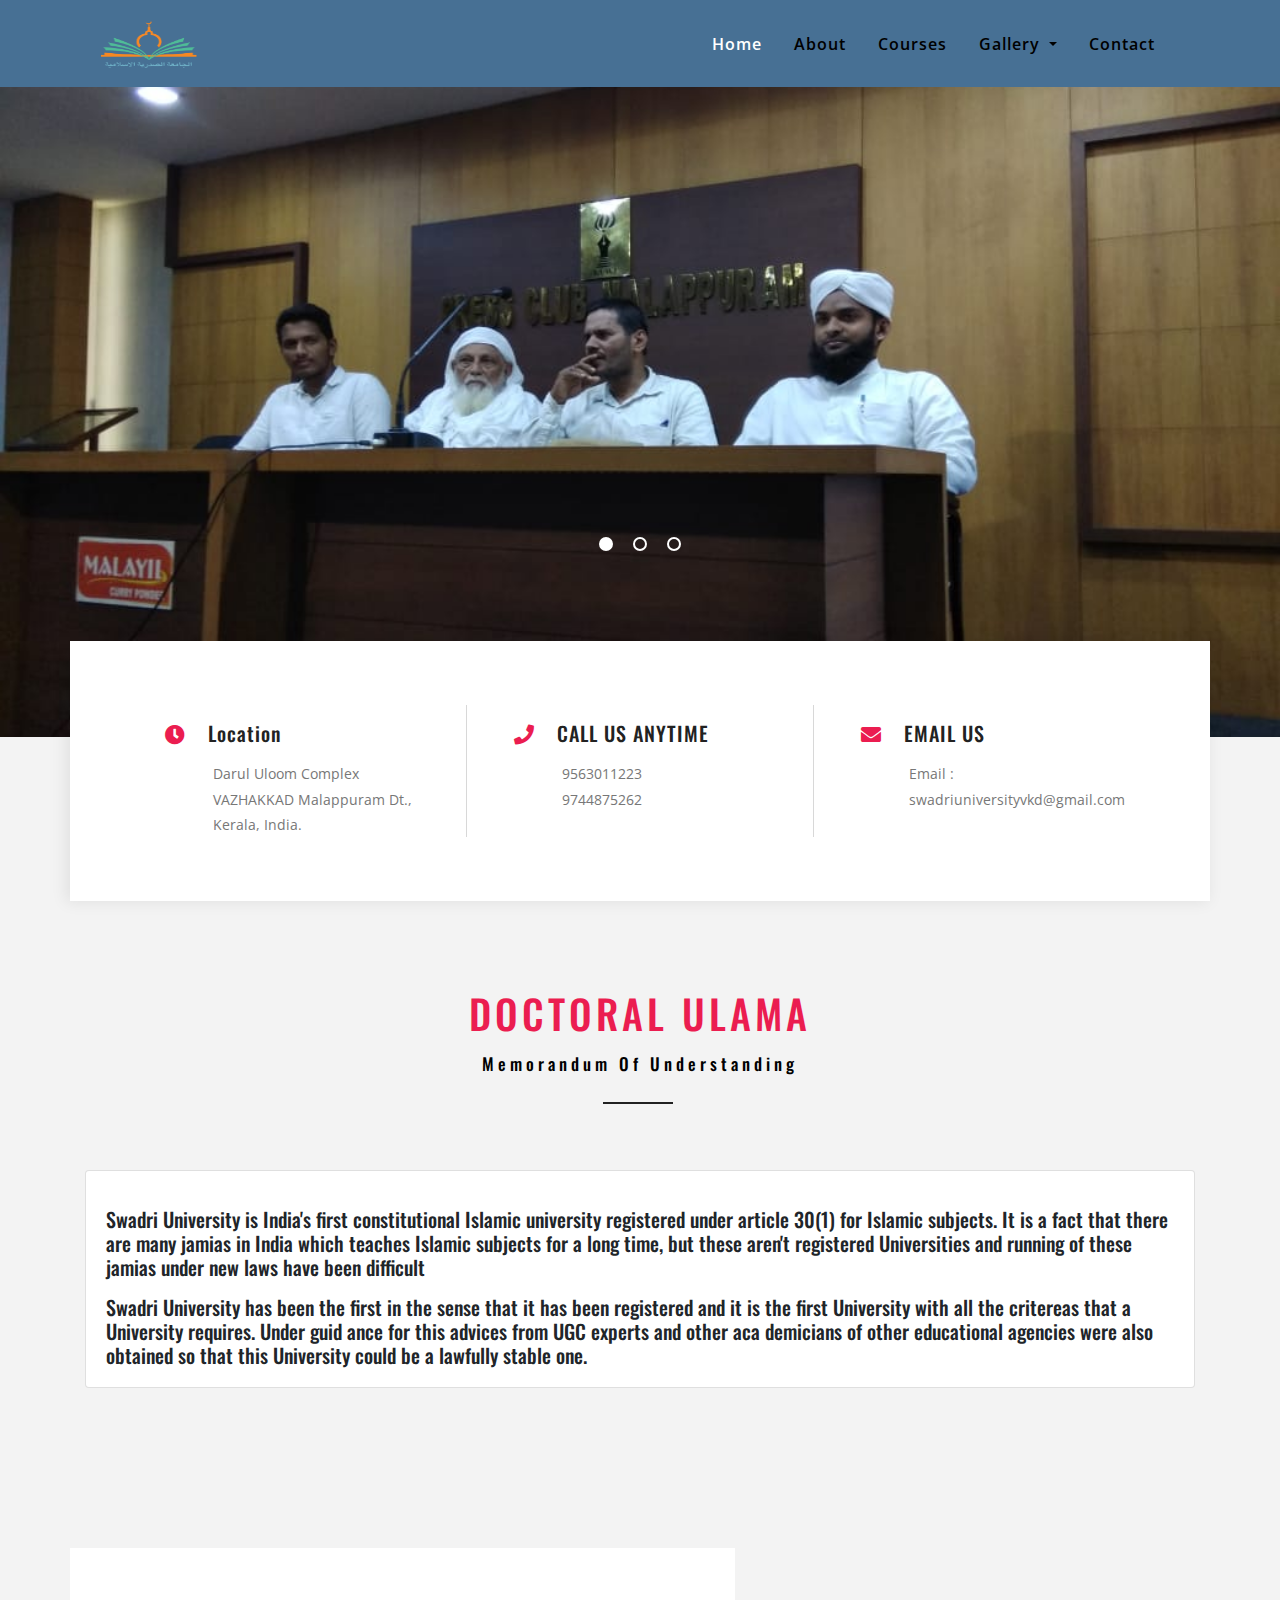
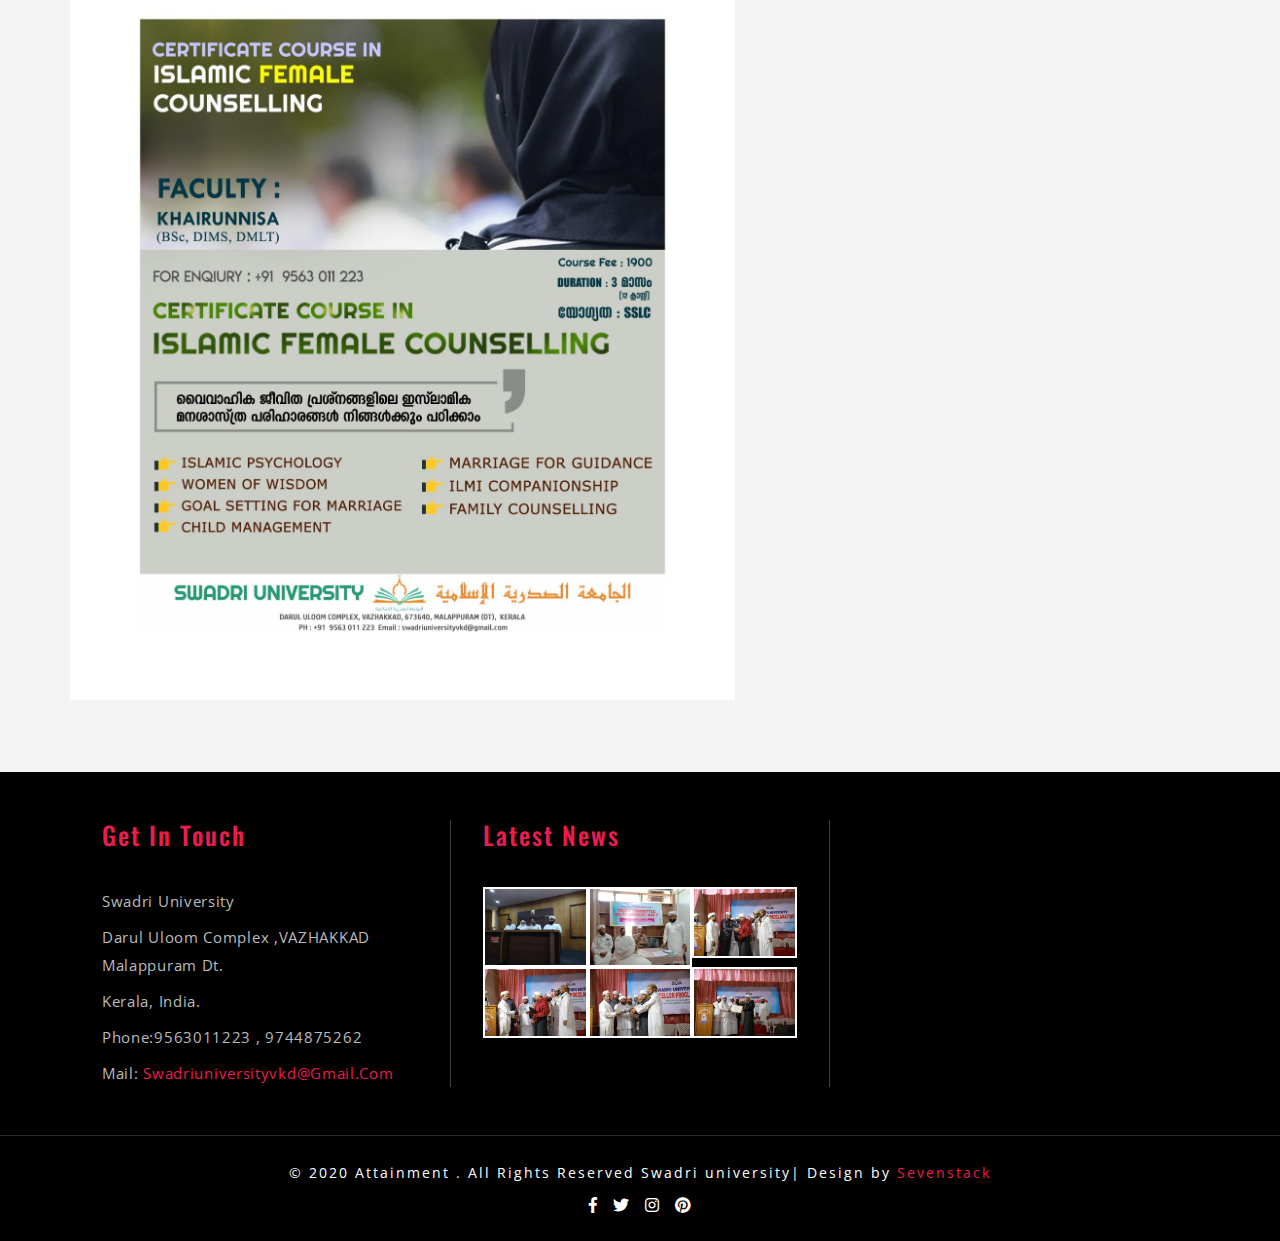
==== commit 871935de: "Update index.html" ====
--- a/index.html
+++ b/index.html
@@ -161,19 +161,11 @@
 			<div class="card-deck mt-md-5 pt-5">
 				  <div class="card">
 					<div class="card-body w3ls-card">
-					  <p class="card-text mb-3 ">The Doctoral project designed by TNOU consist of a bulk
-registration of 89 PhD’s by OIUAM. The amount for this bulk
-registration was remitted by Jamiathu Twibbunnabawi Trust for
-TNOU to Open International University of Alternative Medicines.
-Later those candidates who take PhD registration in OIUAM via
-TNOU shall remit there registeration fee of Rs. 50,000 to the
-account of Jamiathu Twibbunnabawi Trust. Later own they can
-enter there name’s in the Ledger of SWADRI UNIVERSITY as per the
-rules in the Memorandum of Understanding with JTNT and SWADRI
-UNIVERSITY. These registrations shall be transferred to the OIUAM
-only after at least 10 registrations. Like this the 40 PhD’s shall be
-submitted to OIUAM after the completion of the PhD works and it
-must be at least 2 months before the convocation of OIUAM.</p>
+					  <p class="card-text mb-3 "><h5>Swadri University is India's first constitutional Islamic university registered under article 30(1) for Islamic subjects. It is a fact that there are many jamias in India which teaches Islamic subjects for a long time, but these aren't registered Universities and running of these jamias under new laws have been difficult</h5></p>
+
+					  <p class="card-text mb-3 ">
+					  <h5>
+					  Swadri University has been the first in the sense that it has been registered and it is the first University with all the critereas that a University requires. Under guid ance for this advices from UGC experts and other aca demicians of other educational agencies were also obtained so that this University could be a lawfully stable one.</h5></p>
 						
 					</div>
 				  </div>
@@ -483,4 +475,4 @@
 	 <script src="js/bootstrap.js"></script>
 </body>
 
-</html>+</html>
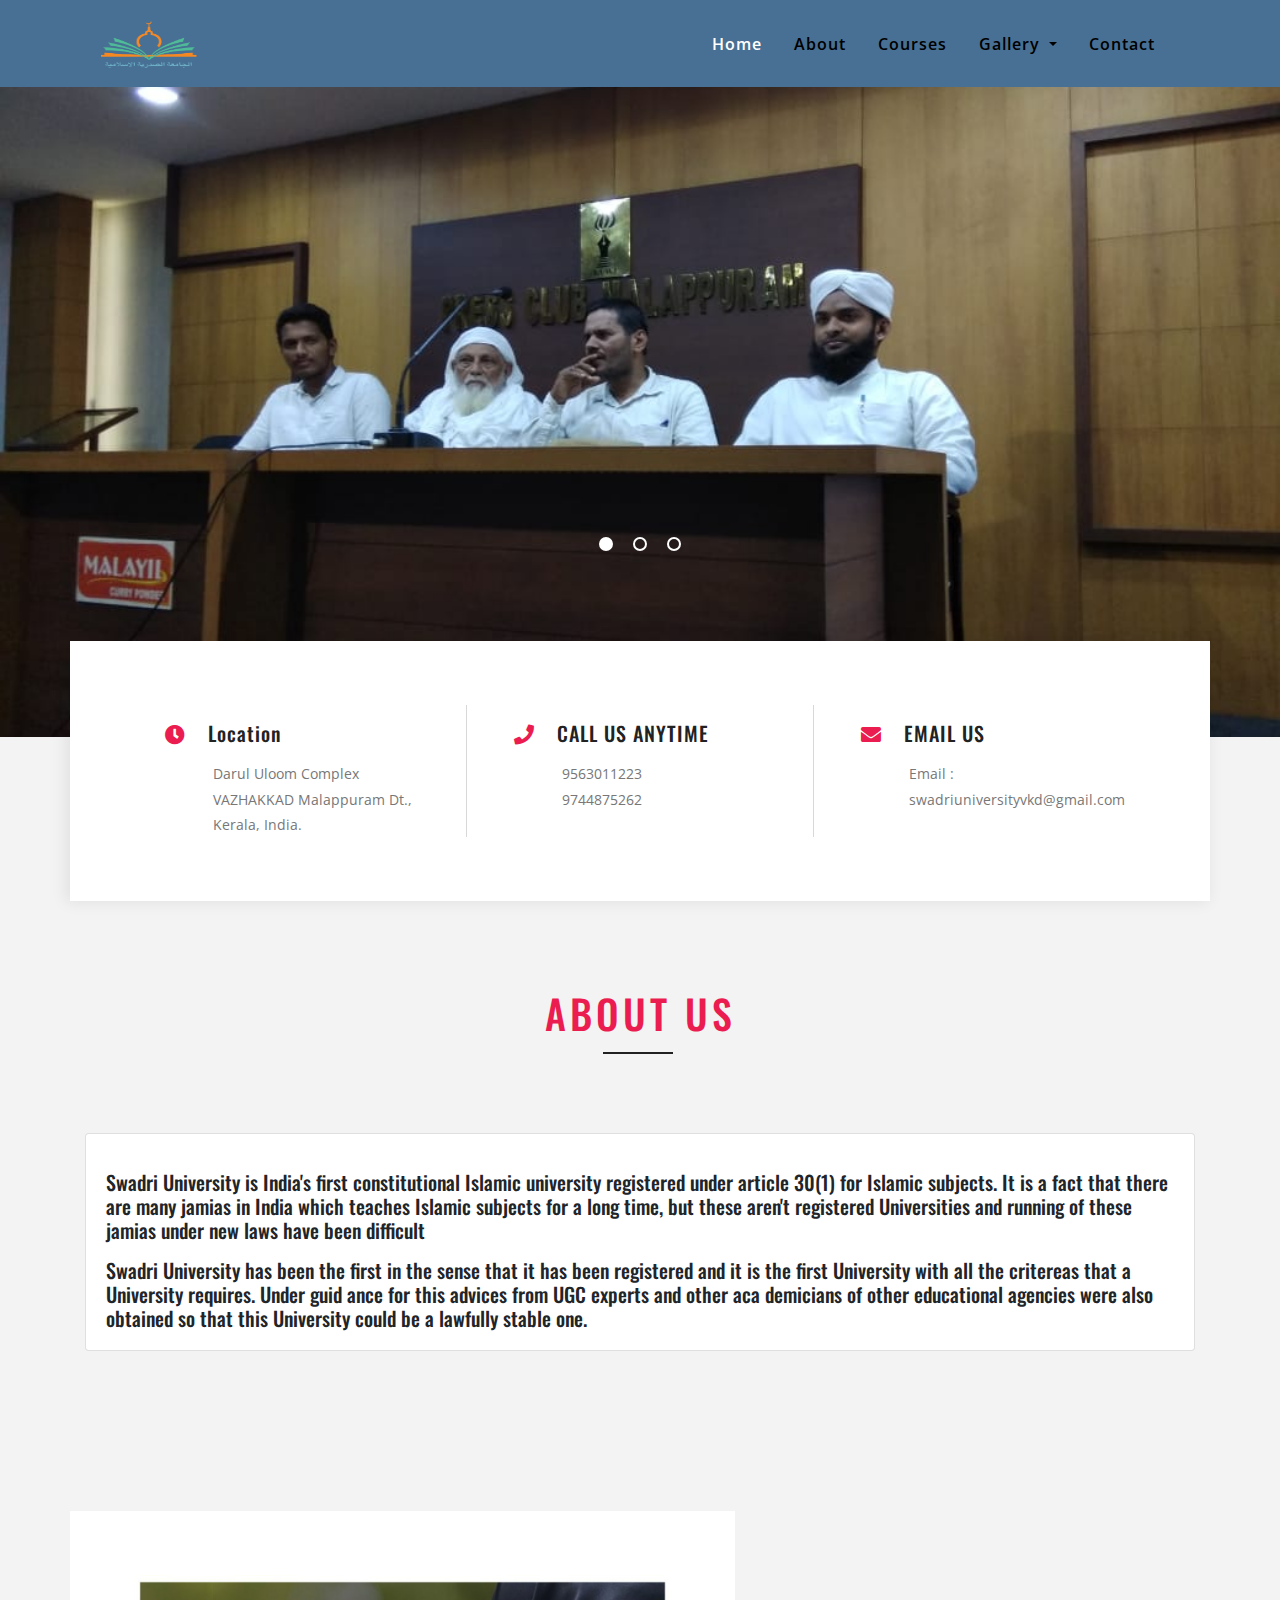
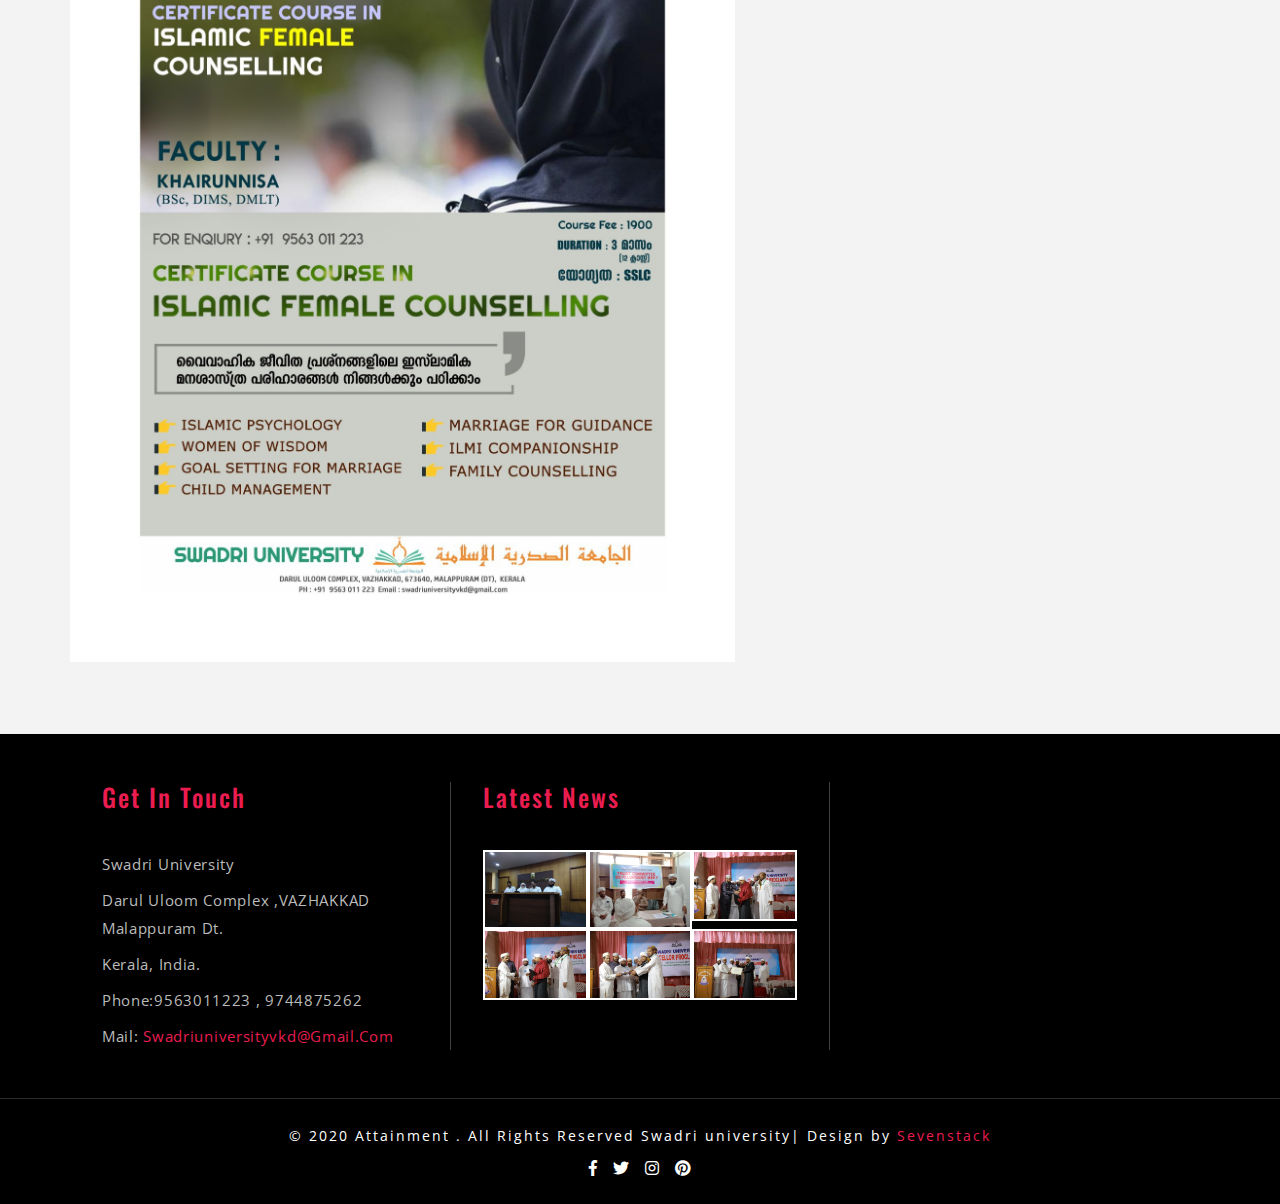
==== commit acdbb4d4: "Update index.html" ====
--- a/index.html
+++ b/index.html
@@ -157,7 +157,7 @@
 	<section class="wthree-row w3-about  py-5">
 		<div class="container py-md-4 mt-md-3">
 			<h3 class="heading-agileinfo">
-DOCTORAL ULAMA<span>Memorandum of Understanding</span></h3>
+About Us<span></span></h3>
 			<div class="card-deck mt-md-5 pt-5">
 				  <div class="card">
 					<div class="card-body w3ls-card">
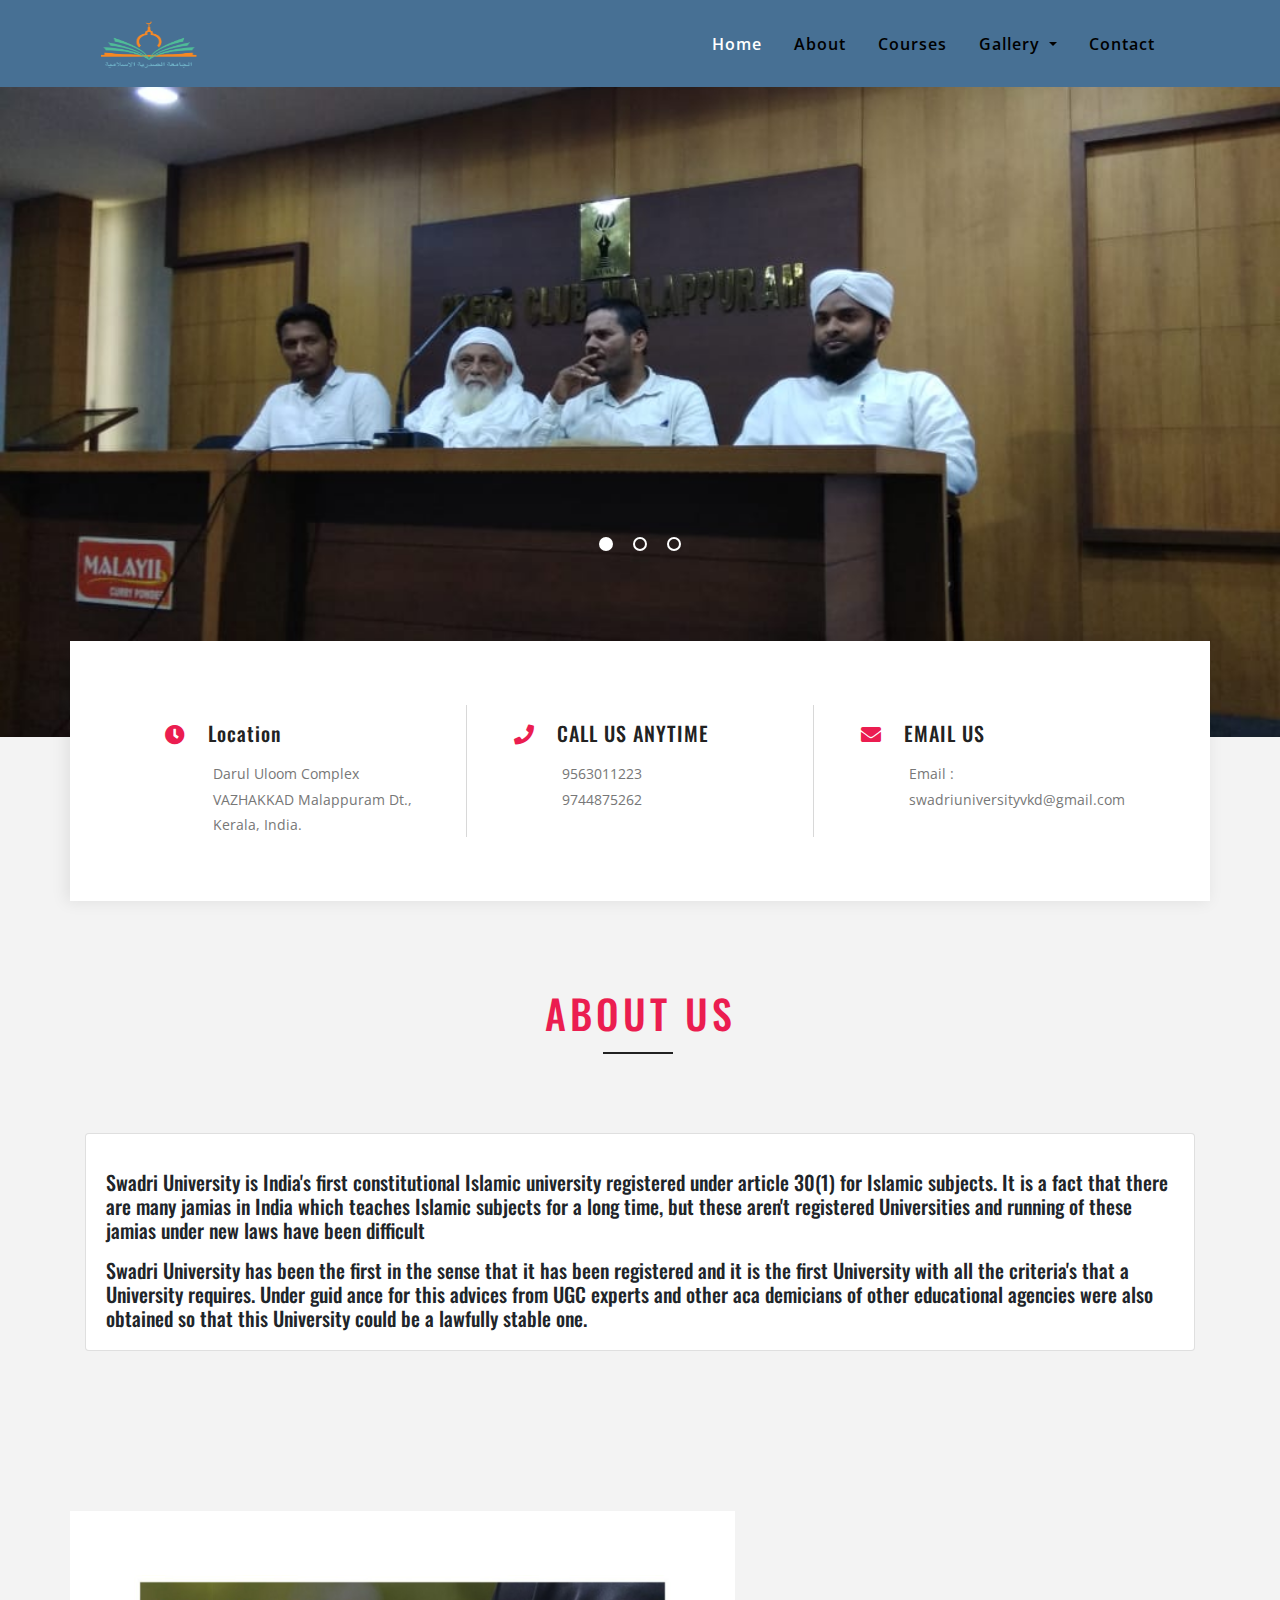
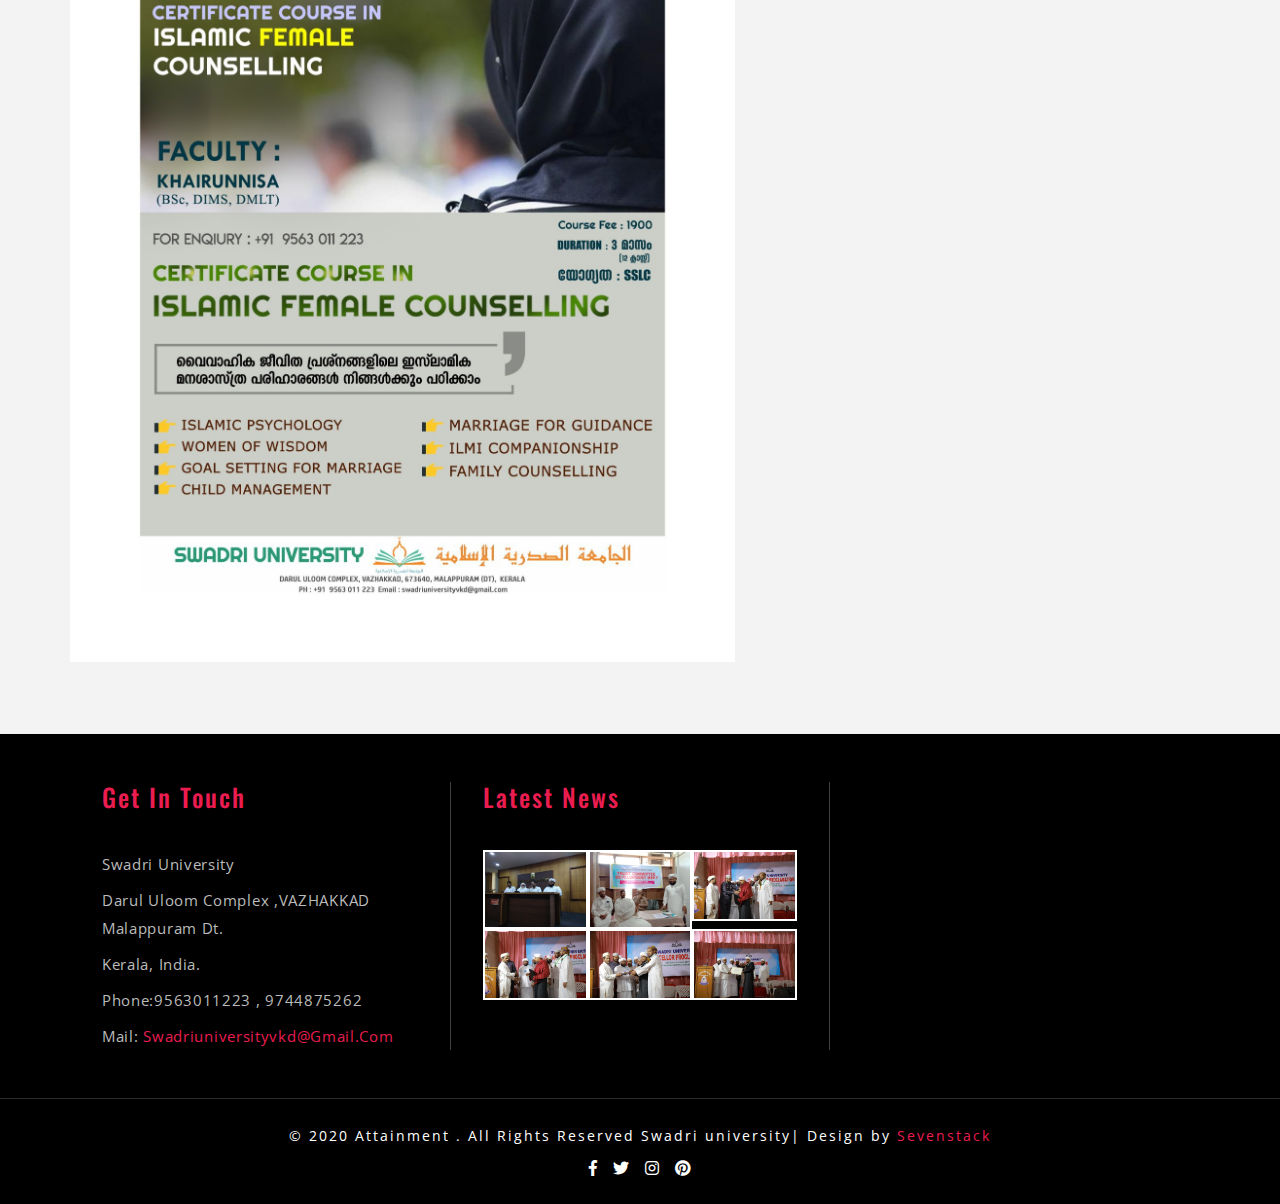
==== commit ce612621: "Update index.html" ====
--- a/index.html
+++ b/index.html
@@ -165,7 +165,7 @@
 
 					  <p class="card-text mb-3 ">
 					  <h5>
-					  Swadri University has been the first in the sense that it has been registered and it is the first University with all the critereas that a University requires. Under guid ance for this advices from UGC experts and other aca demicians of other educational agencies were also obtained so that this University could be a lawfully stable one.</h5></p>
+					  Swadri University has been the first in the sense that it has been registered and it is the first University with all the criteria's that a University requires. Under guid ance for this advices from UGC experts and other aca demicians of other educational agencies were also obtained so that this University could be a lawfully stable one.</h5></p>
 						
 					</div>
 				  </div>
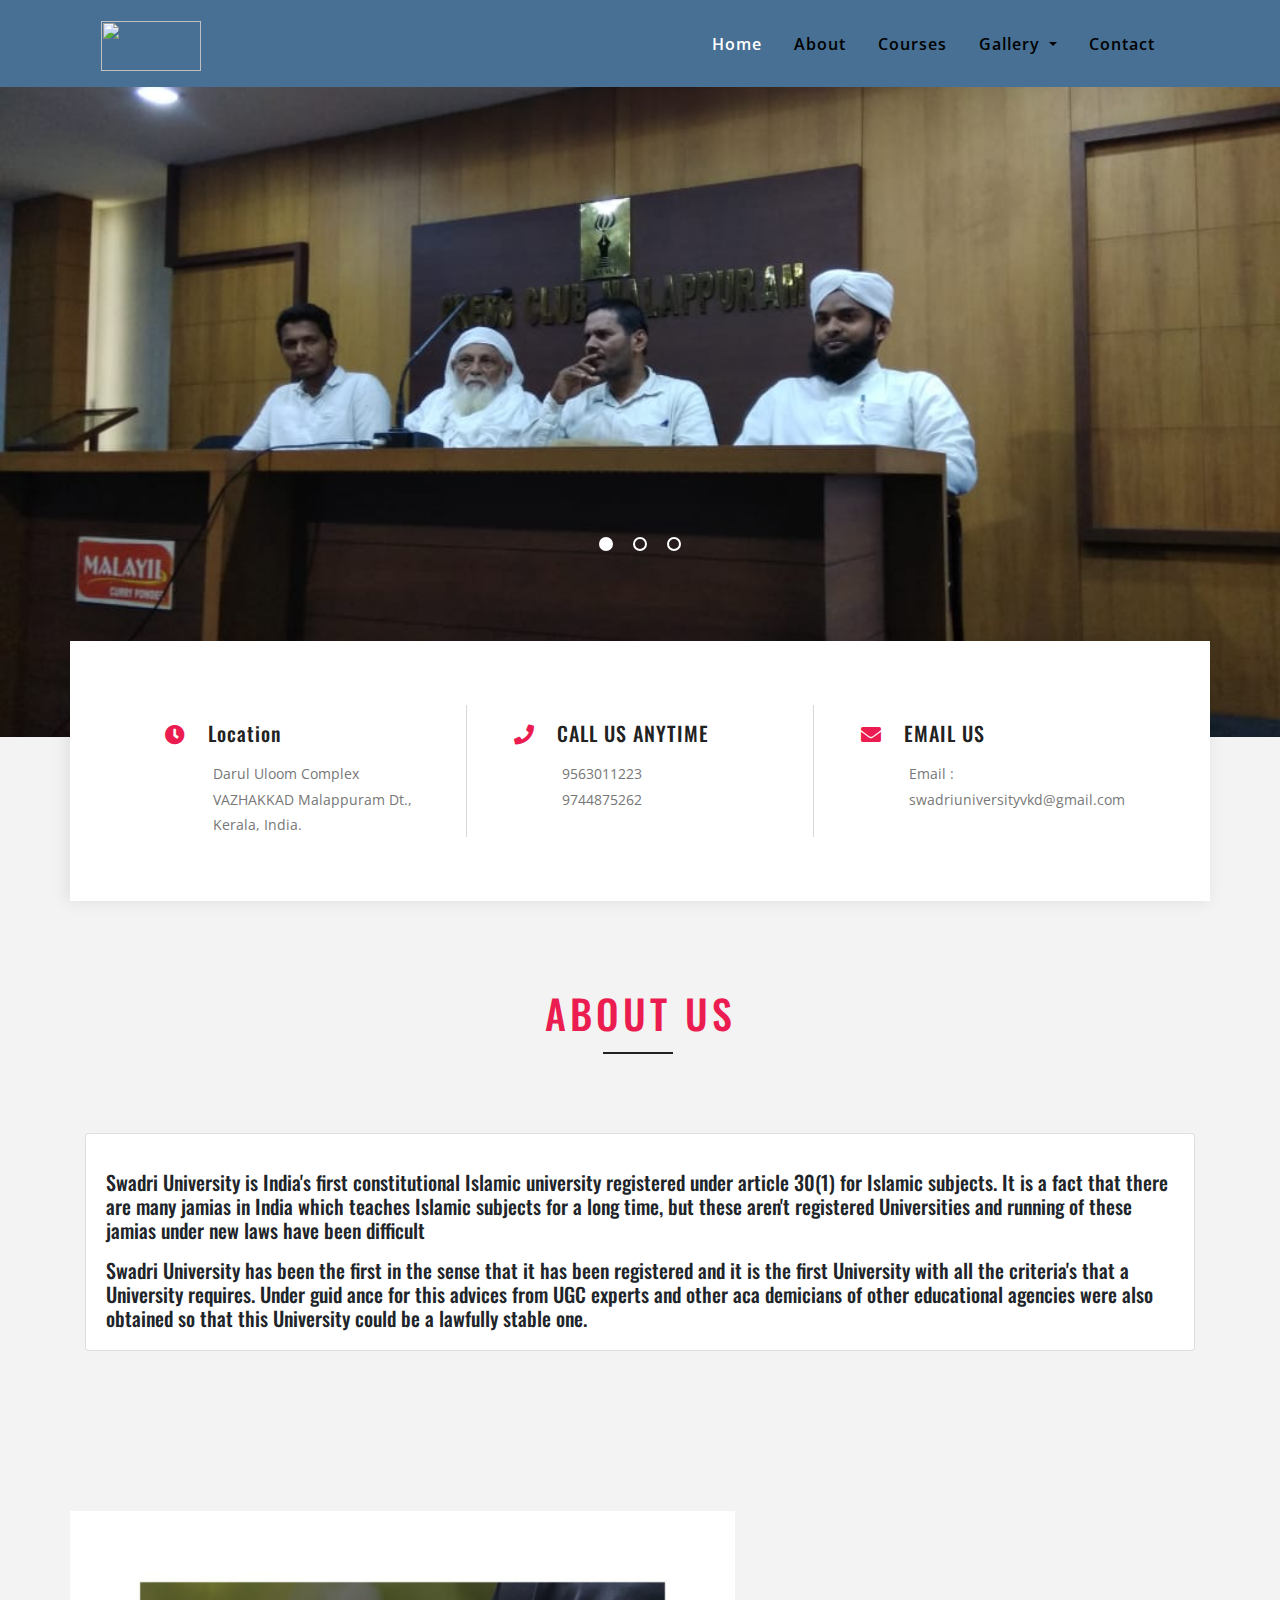
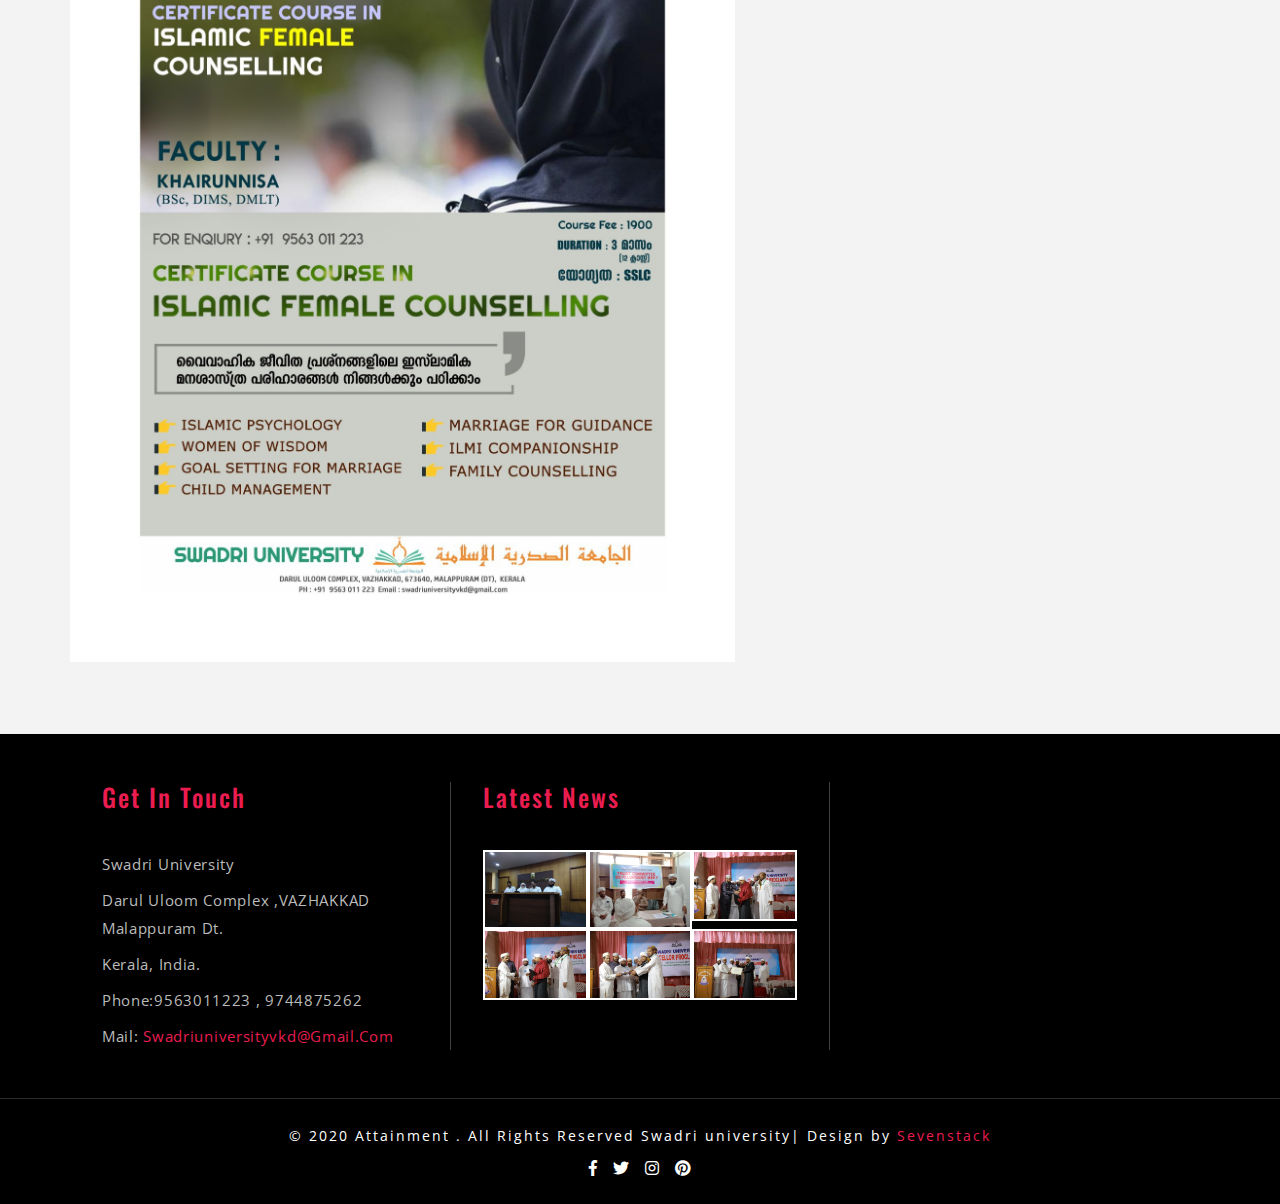
==== commit cb4aa10d: "Update index.html" ====
--- a/index.html
+++ b/index.html
@@ -45,7 +45,7 @@
                 <nav class="navbar navbar-expand-lg navbar-light bg-gradient-secondary">
                     <h1>
                         <a class="navbar-brand" href="index.html">
-                         <img src="images/logo.png" height="50" width="100">
+                         <img src="images/logo_swadri.png" height="50" width="100">
                         </a>
                     </h1>
                     <button class="navbar-toggler ml-md-auto" type="button" data-toggle="collapse" data-target="#navbarSupportedContent" aria-controls="navbarSupportedContent"
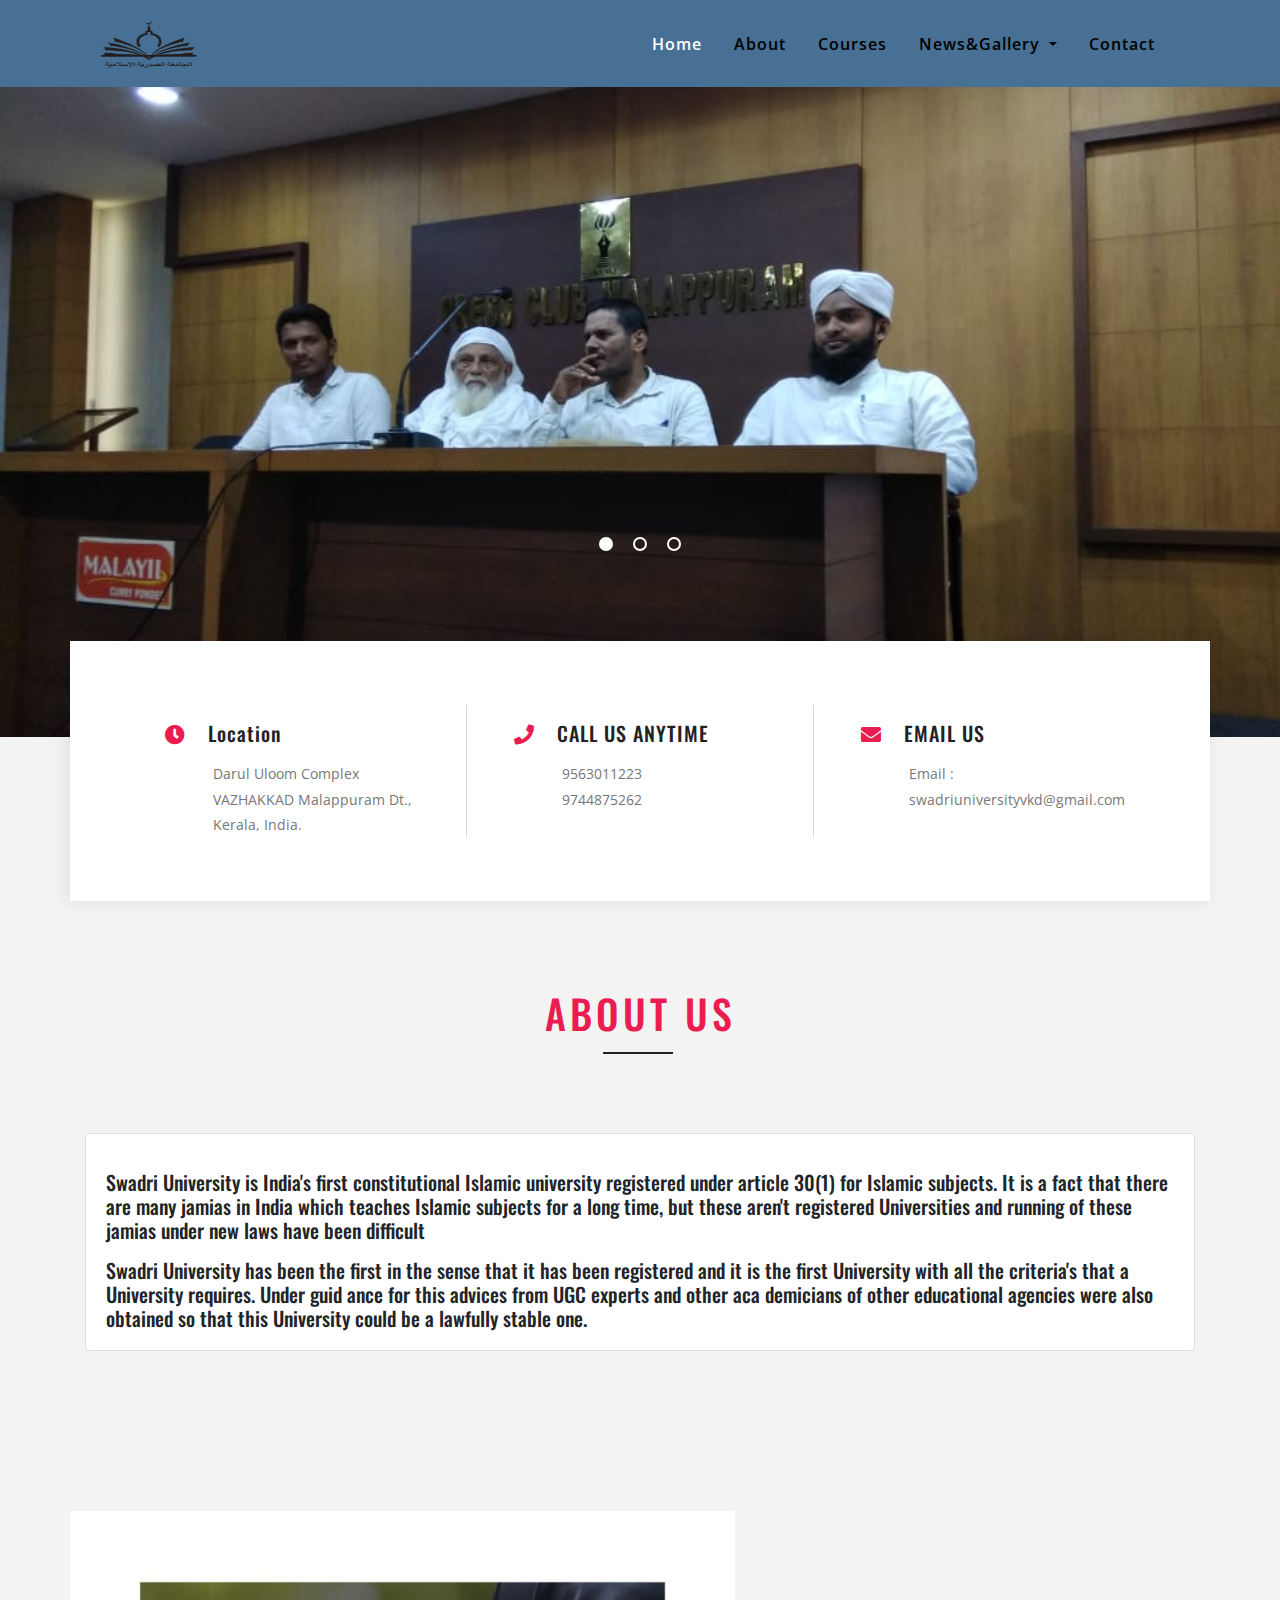
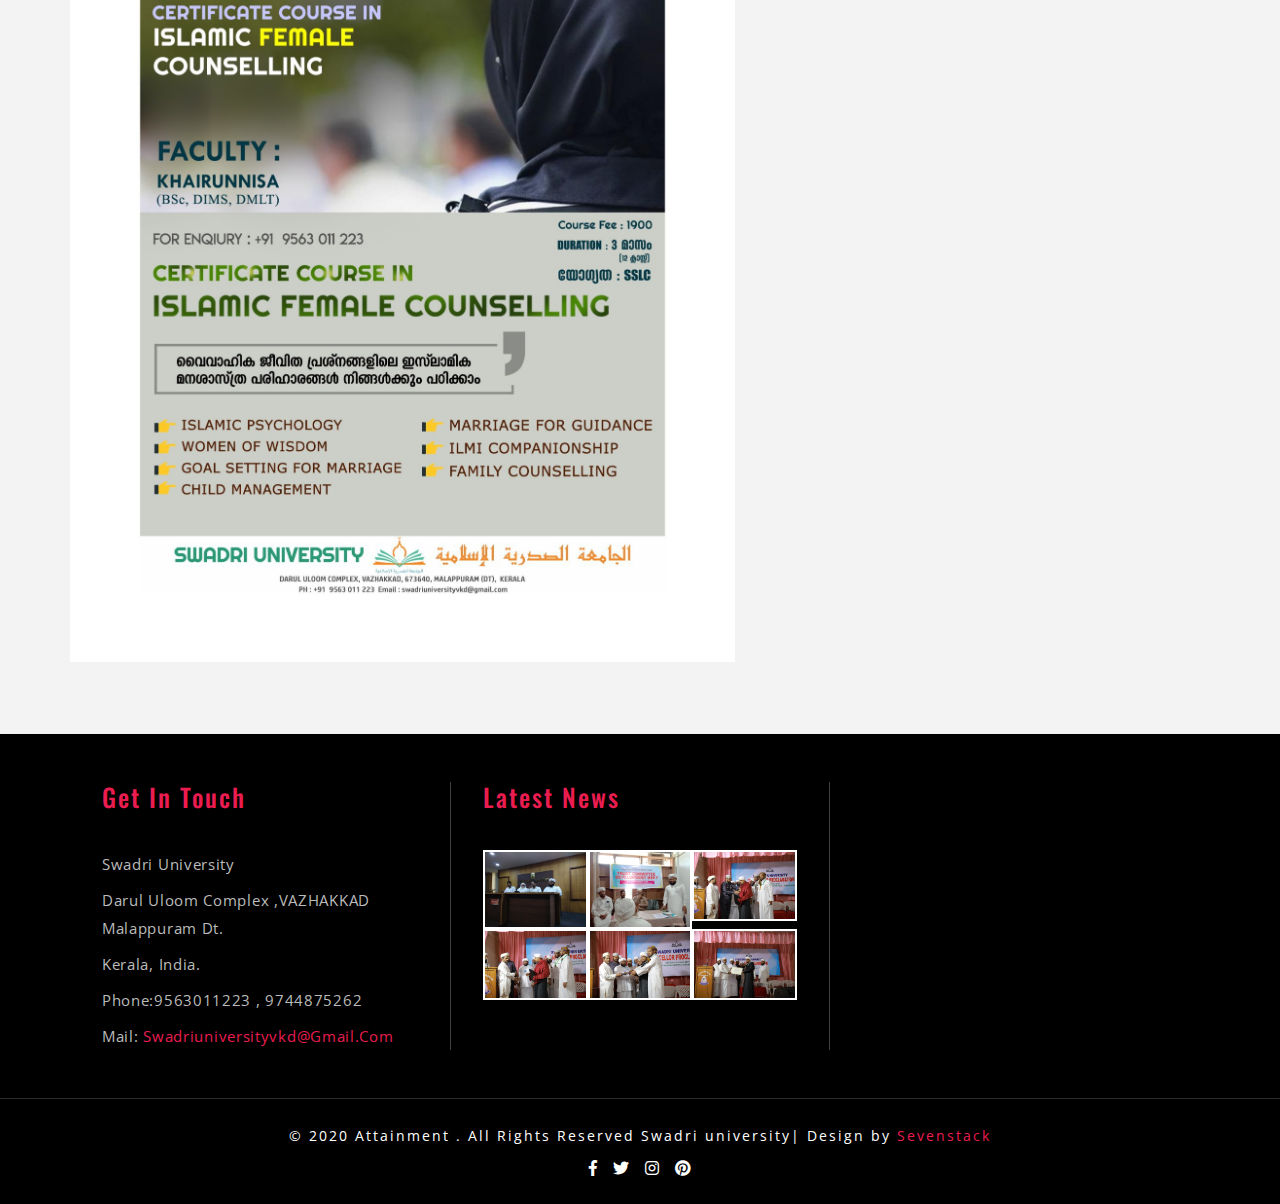
==== commit 2f02108e: "Update index.html" ====
--- a/index.html
+++ b/index.html
@@ -68,12 +68,13 @@
                             <li class="nav-item dropdown mr-3">
                                 <a class="nav-link dropdown-toggle" href="#" id="navbarDropdown" role="button" data-toggle="dropdown" aria-haspopup="true"
                                     aria-expanded="false">
-                                    Gallery
+                                    News&Gallery
                                 </a>
-                                <div class="dropdown-menu" aria-labelledby="navbarDropdown">
+                                 <div class="dropdown-menu" aria-labelledby="navbarDropdown">
                                     <a class="dropdown-item" href="gallery.html">Gallery</a>
+                                    <a class="dropdown-item" href="typo.html">News& Annoncements</a>
 				
-                                </div>
+                             </div>
                             </li>
                             <li class="nav-item mr-3">
                                 <a class="nav-link" href="contact.html">contact</a>
